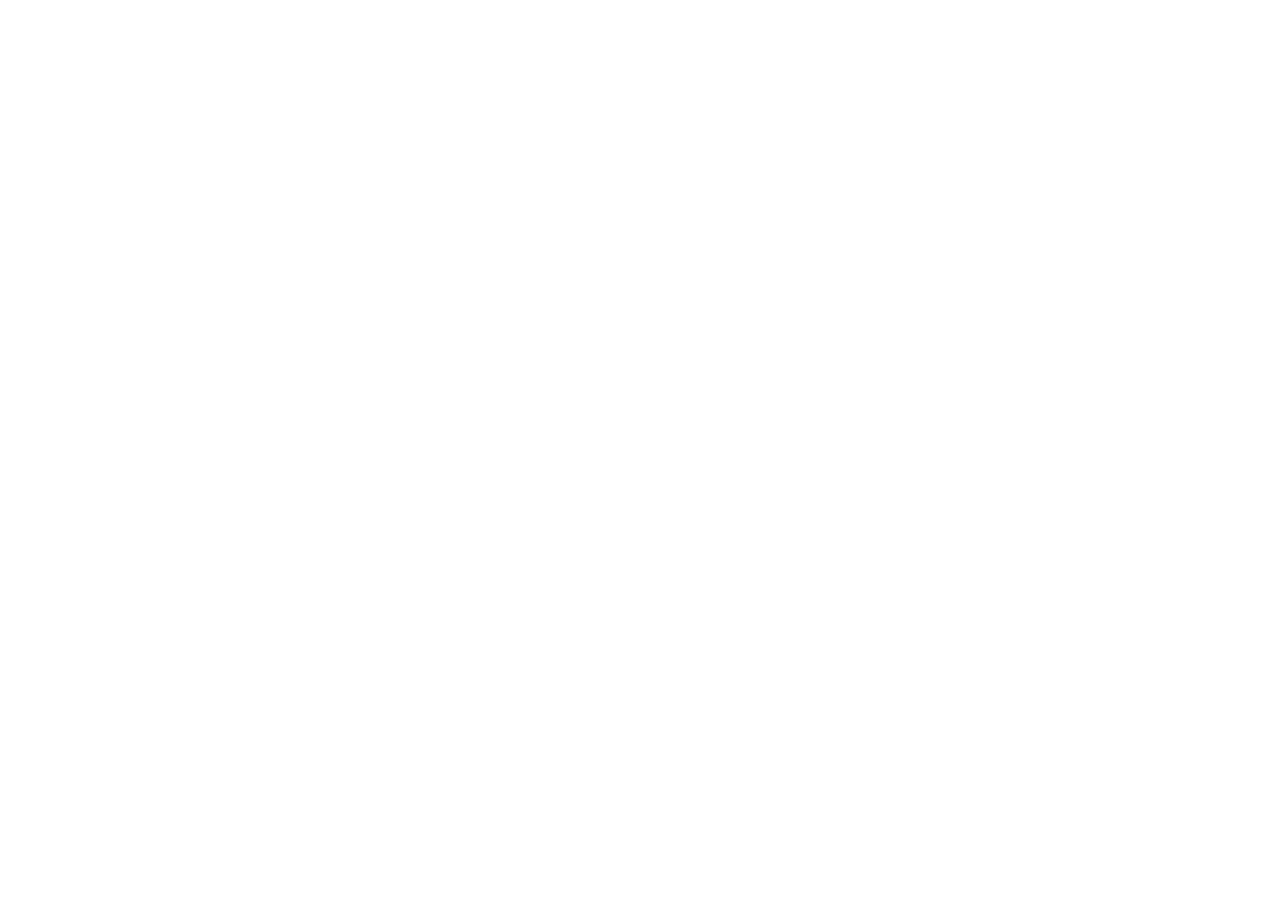
==== portfolio.html @ 9d207a73 "Перенесено всі файли з першого ДЗ і створено файл portfolio.html" ====
<!DOCTYPE html>
<html lang="en">

<head>
    <meta charset="UTF-8">
    <meta name="viewport" content="width=device-width, initial-scale=1.0">
    <title>Document</title>
</head>

<body>

</body>

</html>
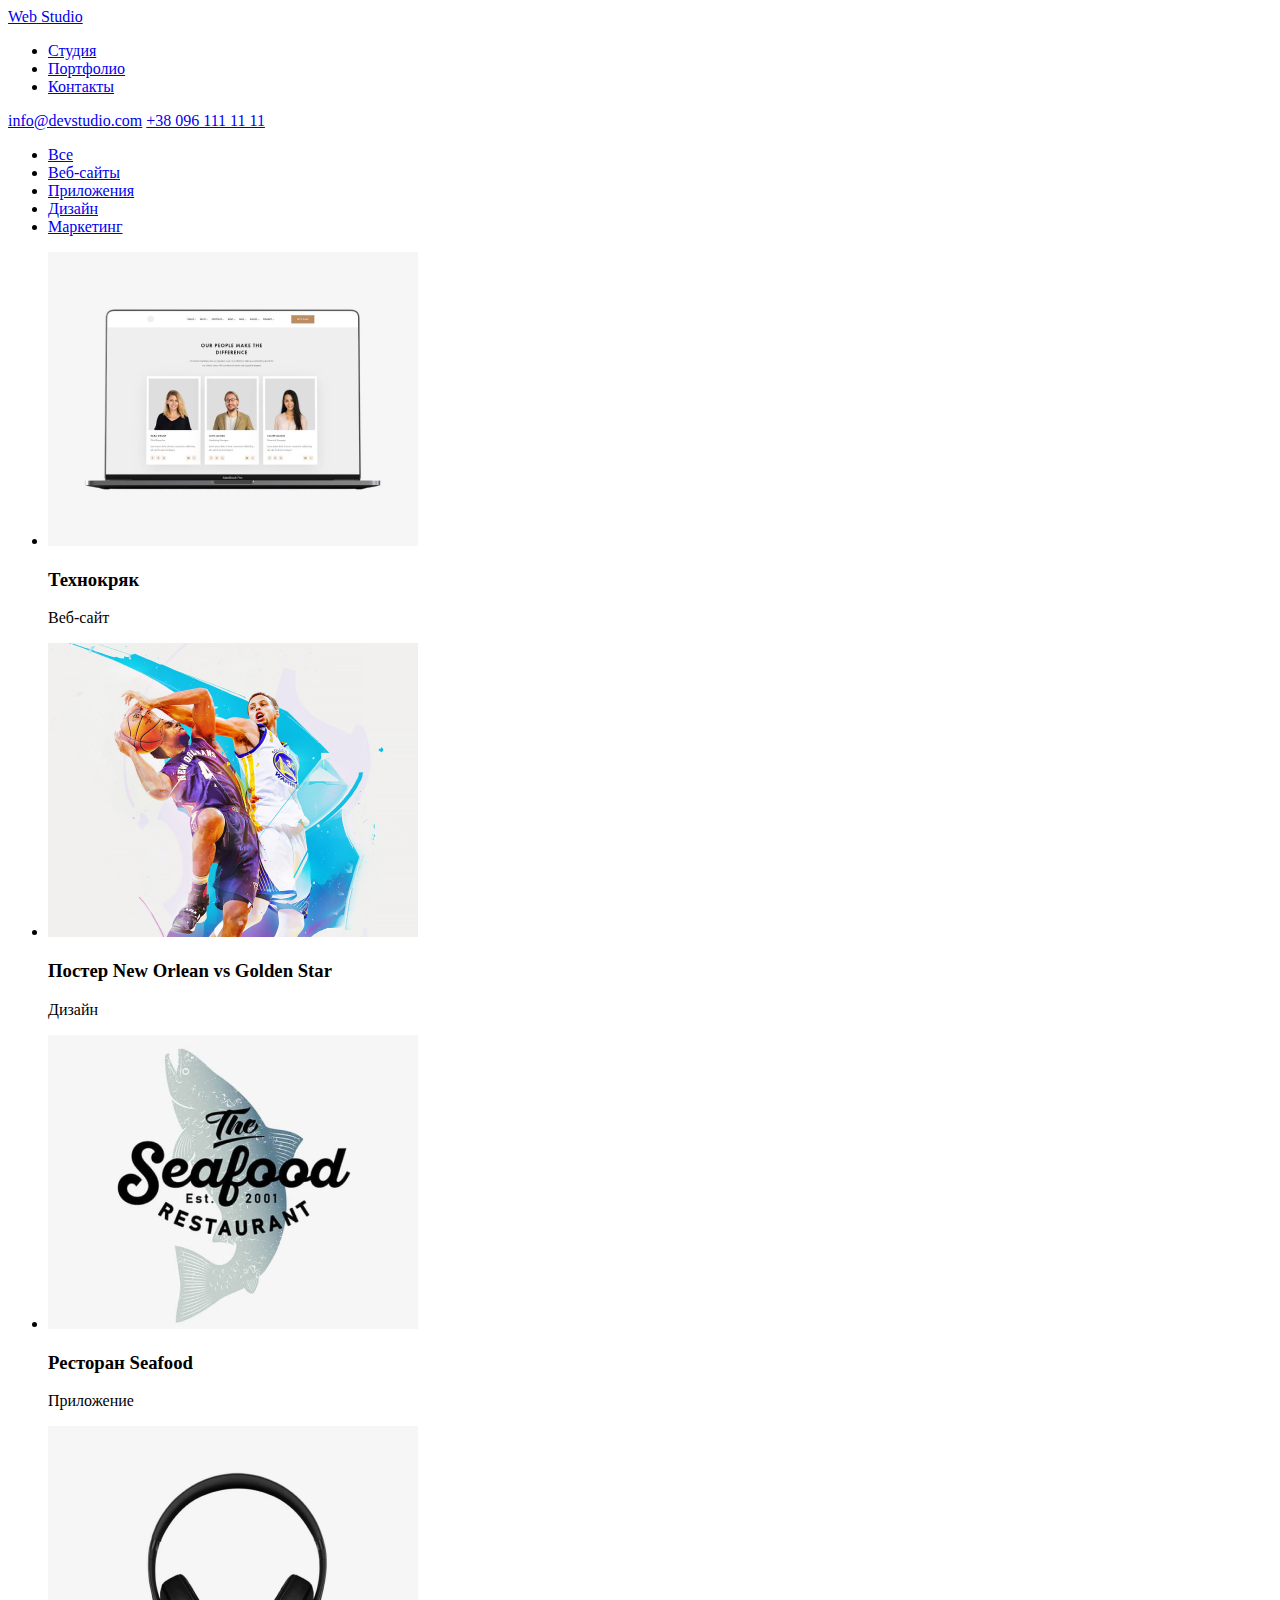
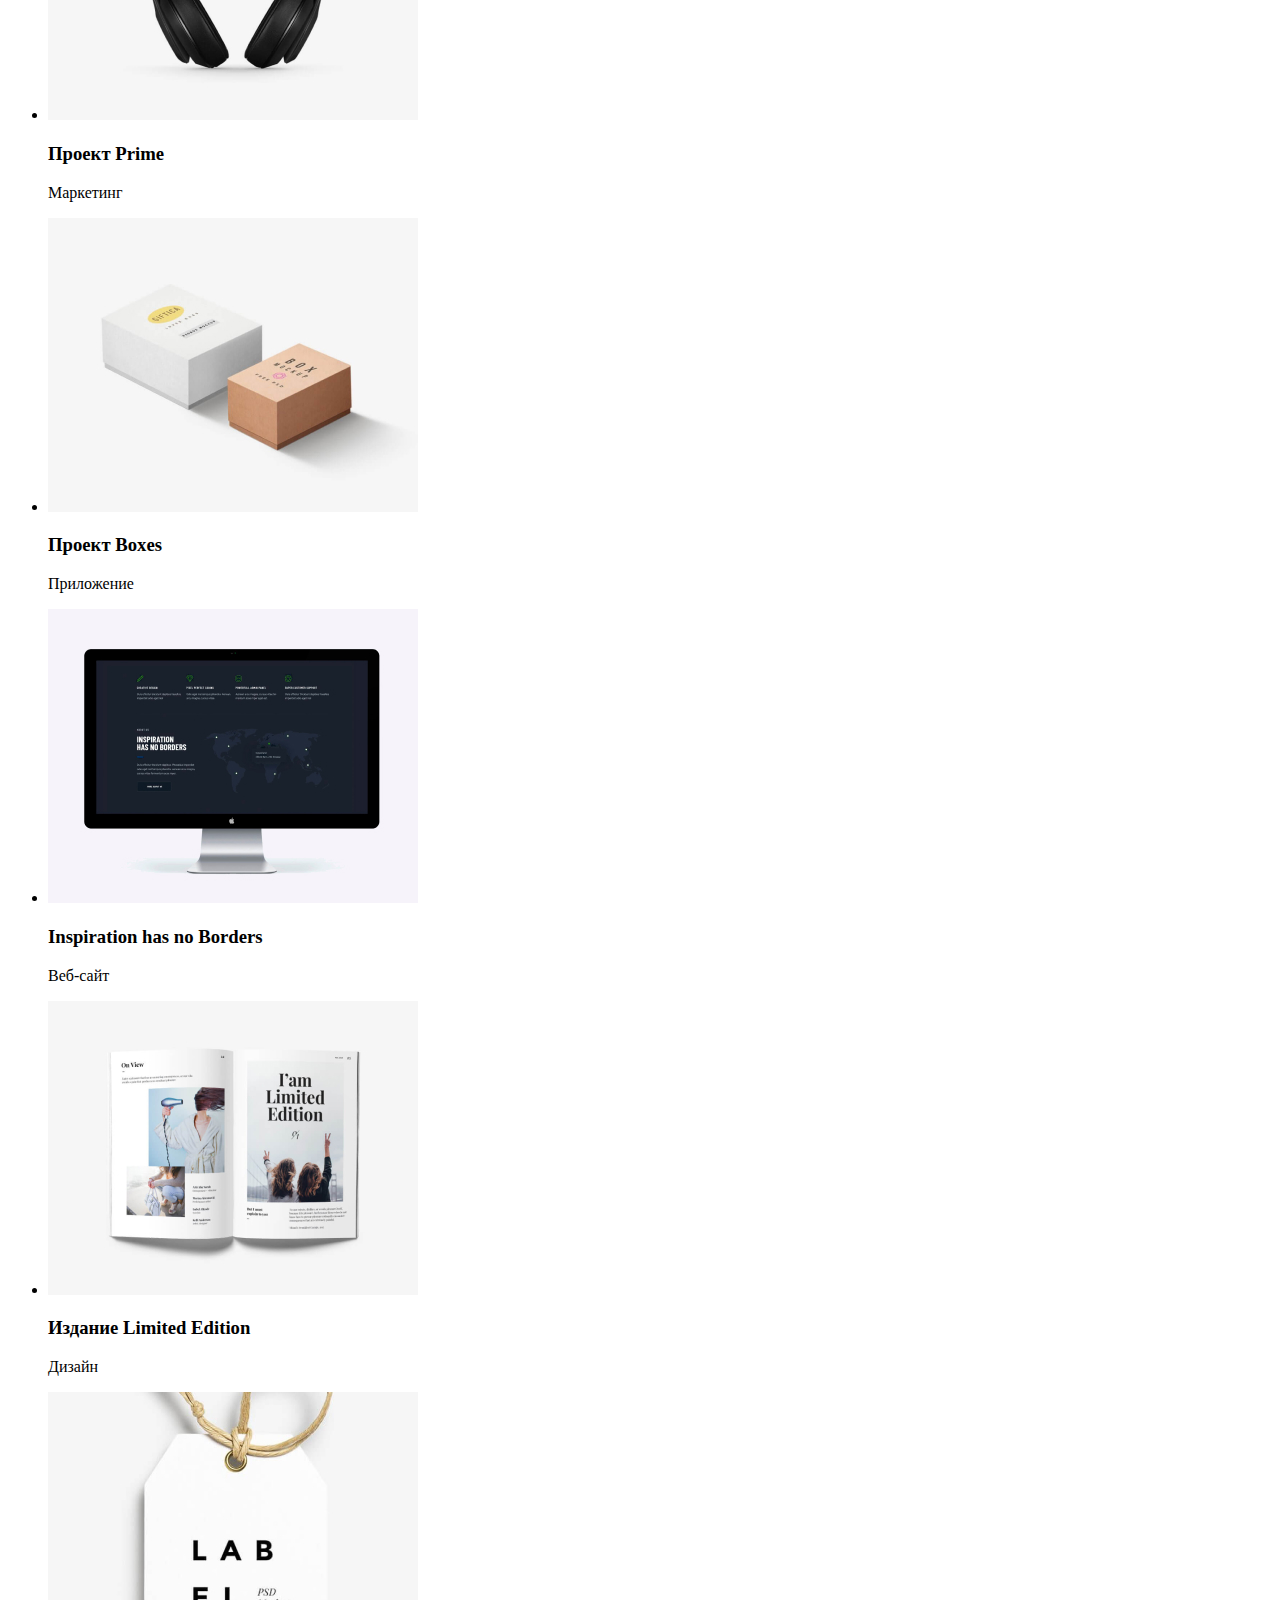
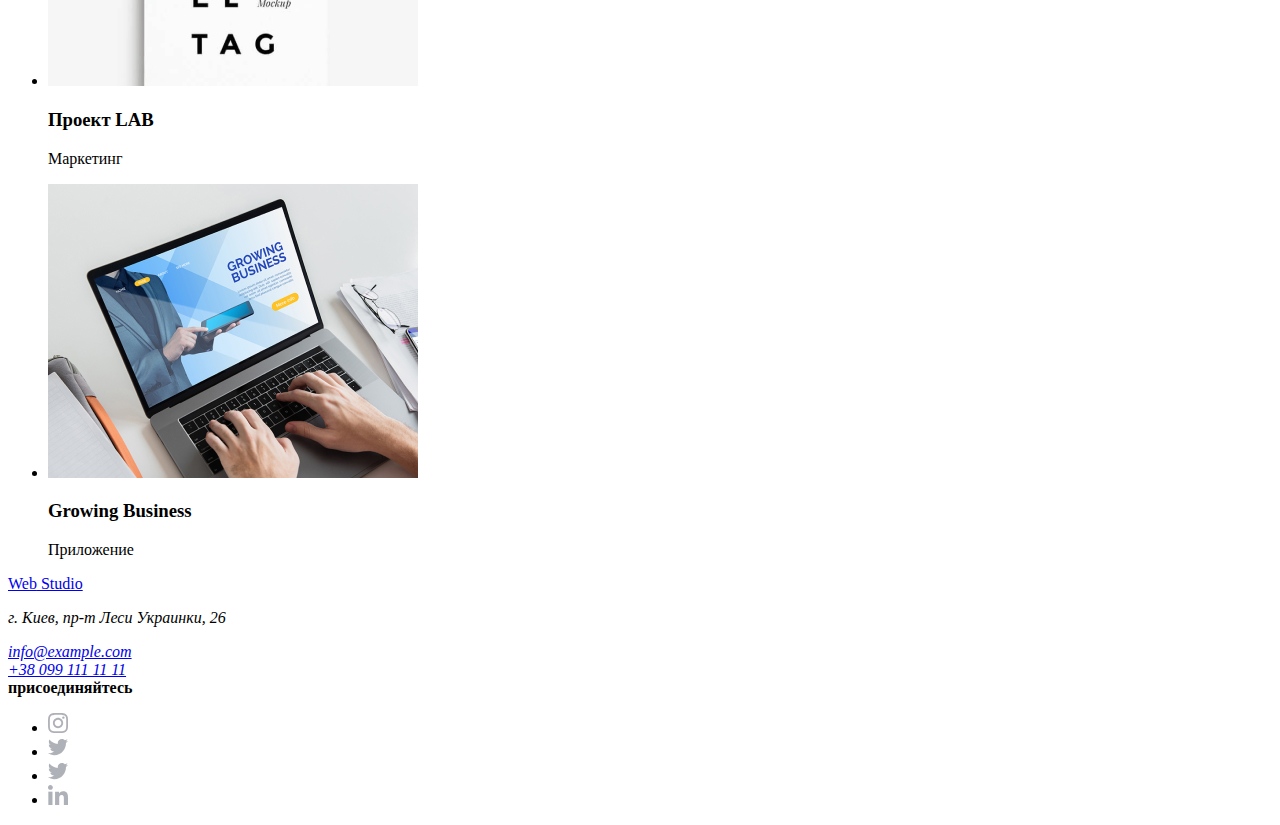
==== commit 7abf5586: "Верстка сторінки Портфоліо (валідатор+)" ====
--- a/portfolio.html
+++ b/portfolio.html
@@ -4,10 +4,112 @@
 <head>
     <meta charset="UTF-8">
     <meta name="viewport" content="width=device-width, initial-scale=1.0">
-    <title>Document</title>
+    <title>Portfolio</title>
 </head>
 
 <body>
+    <!-- ШАПКА МАКЕТА -->
+    <header>
+        <nav>
+            <a href="index.html"><span>Web</span> Studio</a>
+            <ul>
+                <li><a href="#">Студия</a></li>
+                <li><a href="#">Портфолио</a></li>
+                <li><a href="#">Контакты</a></li>
+            </ul>
+        </nav>
+        <div>
+            <a href="mailto:info@devstudio.com">info@devstudio.com</a>
+            <a href="tel:+380961111111">+38 096 111 11 11</a>
+        </div>
+    </header>
+    <main>
+        <!--НАВИГАЦИЯ-->
+        <section>
+            <h2 hidden>Наши работы</h2>
+            <nav>
+                <ul>
+                    <li><a href="#">Все</a></li>
+                    <li><a href="#">Веб-сайты</a></li>
+                    <li><a href="#">Приложения</a></li>
+                    <li><a href="#">Дизайн</a></li>
+                    <li><a href="#">Маркетинг</a></li>
+                </ul>
+            </nav>
+        </section>
+        <!--ГАЛЕРЕЯ ПРОЭКТОВ-->
+        <section>
+            <ul>
+                <li>
+                    <img src="./imges/portfolio/project1.jpg" alt="Фото ноутбука" width="370" height="294">
+                    <h3>Технокряк</h3>
+                    <p>Веб-сайт</p>
+                </li>
+                <li>
+                    <img src="./imges/portfolio/project2.jpg" alt="Фото баскетболистов" width="370" height="294">
+                    <h3>Постер New Orlean vs Golden Star</h3>
+                    <p>Дизайн</p>
+                </li>
+                <li>
+                    <img src="./imges/portfolio/project3.jpg" alt="Фото вывески ресторана" width="370" height="294">
+                    <h3>Ресторан Seafood</h3>
+                    <p>Приложение</p>
+                </li>
+                <li>
+                    <img src="./imges/portfolio/project4.jpg" alt="Фото наушников" width="370" height="294">
+                    <h3>Проект Prime</h3>
+                    <p>Маркетинг</p>
+                </li>
+                <li>
+                    <img src="./imges/portfolio/project5.jpg" alt="Фото двух коробок" width="370" height="294">
+                    <h3>Проект Boxes</h3>
+                    <p>Приложение</p>
+                </li>
+                <li>
+                    <img src="./imges/portfolio/project6.jpg" alt="Фото дисплея" width="370" height="294">
+                    <h3>Inspiration has no Borders</h3>
+                    <p>Веб-сайт</p>
+                </li>
+                <li>
+                    <img src="./imges/portfolio/project7.jpg" alt="Фото журнала" width="370" height="294">
+                    <h3>Издание Limited Edition</h3>
+                    <p>Дизайн</p>
+                </li>
+                <li>
+                    <img src="./imges/portfolio/project8.jpg" alt="Фото бирки" width="370" height="294">
+                    <h3>Проект LAB</h3>
+                    <p>Маркетинг</p>
+                </li>
+                <li>
+                    <img src="./imges/portfolio/project9.jpg" alt="Фото печати на ноутбуке" width="370" height="294">
+                    <h3>Growing Business</h3>
+                    <p>Приложение</p>
+                </li>
+            </ul>
+        </section>
+    </main>
+    <!-- ПОДВАЛ -->
+    <footer>
+        <div>
+            <div>
+                <a href="index.html"><span>Web</span> Studio</a>
+            </div>
+            <address>
+                <p>г. Киев, пр-т Леси Украинки, 26</p>
+                <div><a href="mailto:info@example.com">info@example.com</a></div>
+                <div><a href="tel:+380991111111">+38 099 111 11 11</a></div>
+            </address>
+        </div>
+        <div>
+            <b>присоединяйтесь</b>
+            <ul>
+                <li><a href="#"><img src="./imges/social/instagram.svg" alt="иконка Инстаграм"></a></li>
+                <li><a href="#"><img src="./imges/social/twitter.svg" alt="иконка Твыттер"></a></li>
+                <li><a href="#"><img src="./imges/social/twitter.svg" alt="иконка Фейсбук"></a></li>
+                <li><a href="#"><img src="./imges/social/linkedin.svg" alt="иконка Линкедин"></a></li>
+            </ul>
+        </div>
+    </footer>
 
 </body>
 
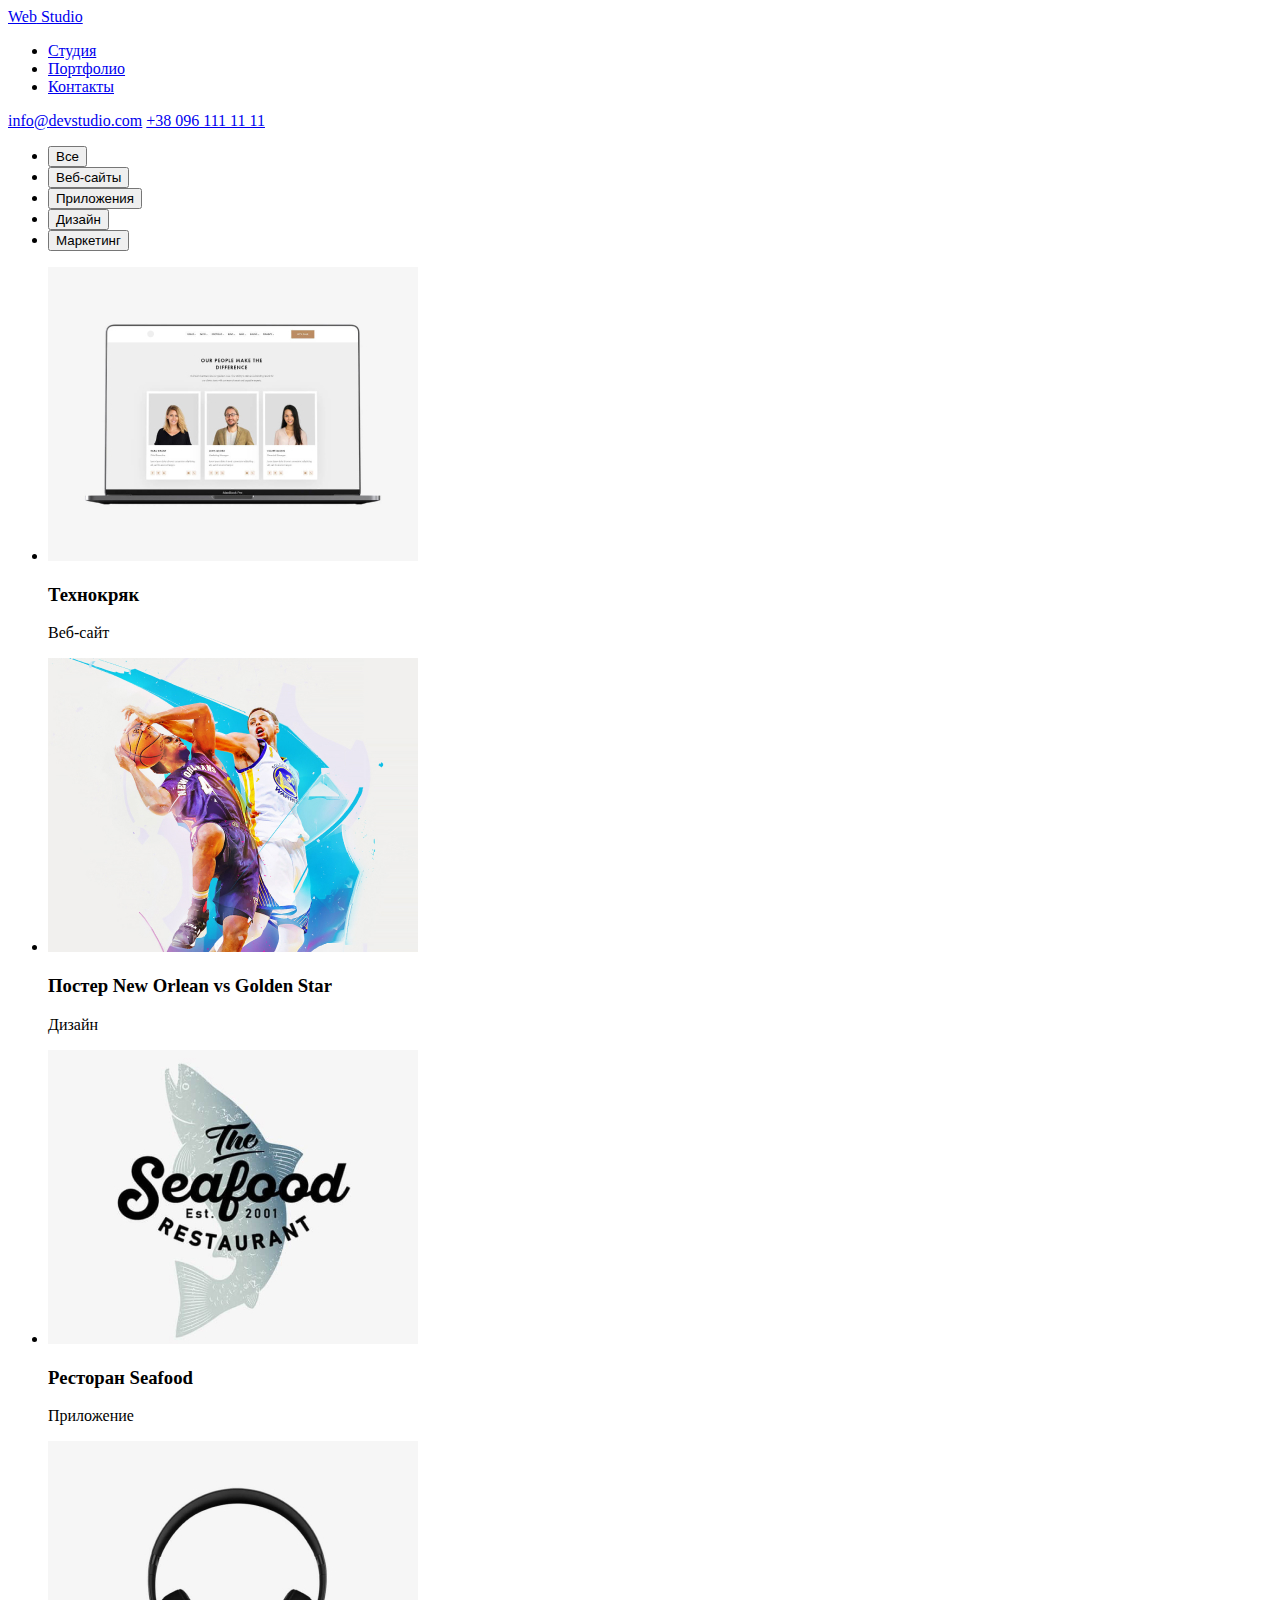
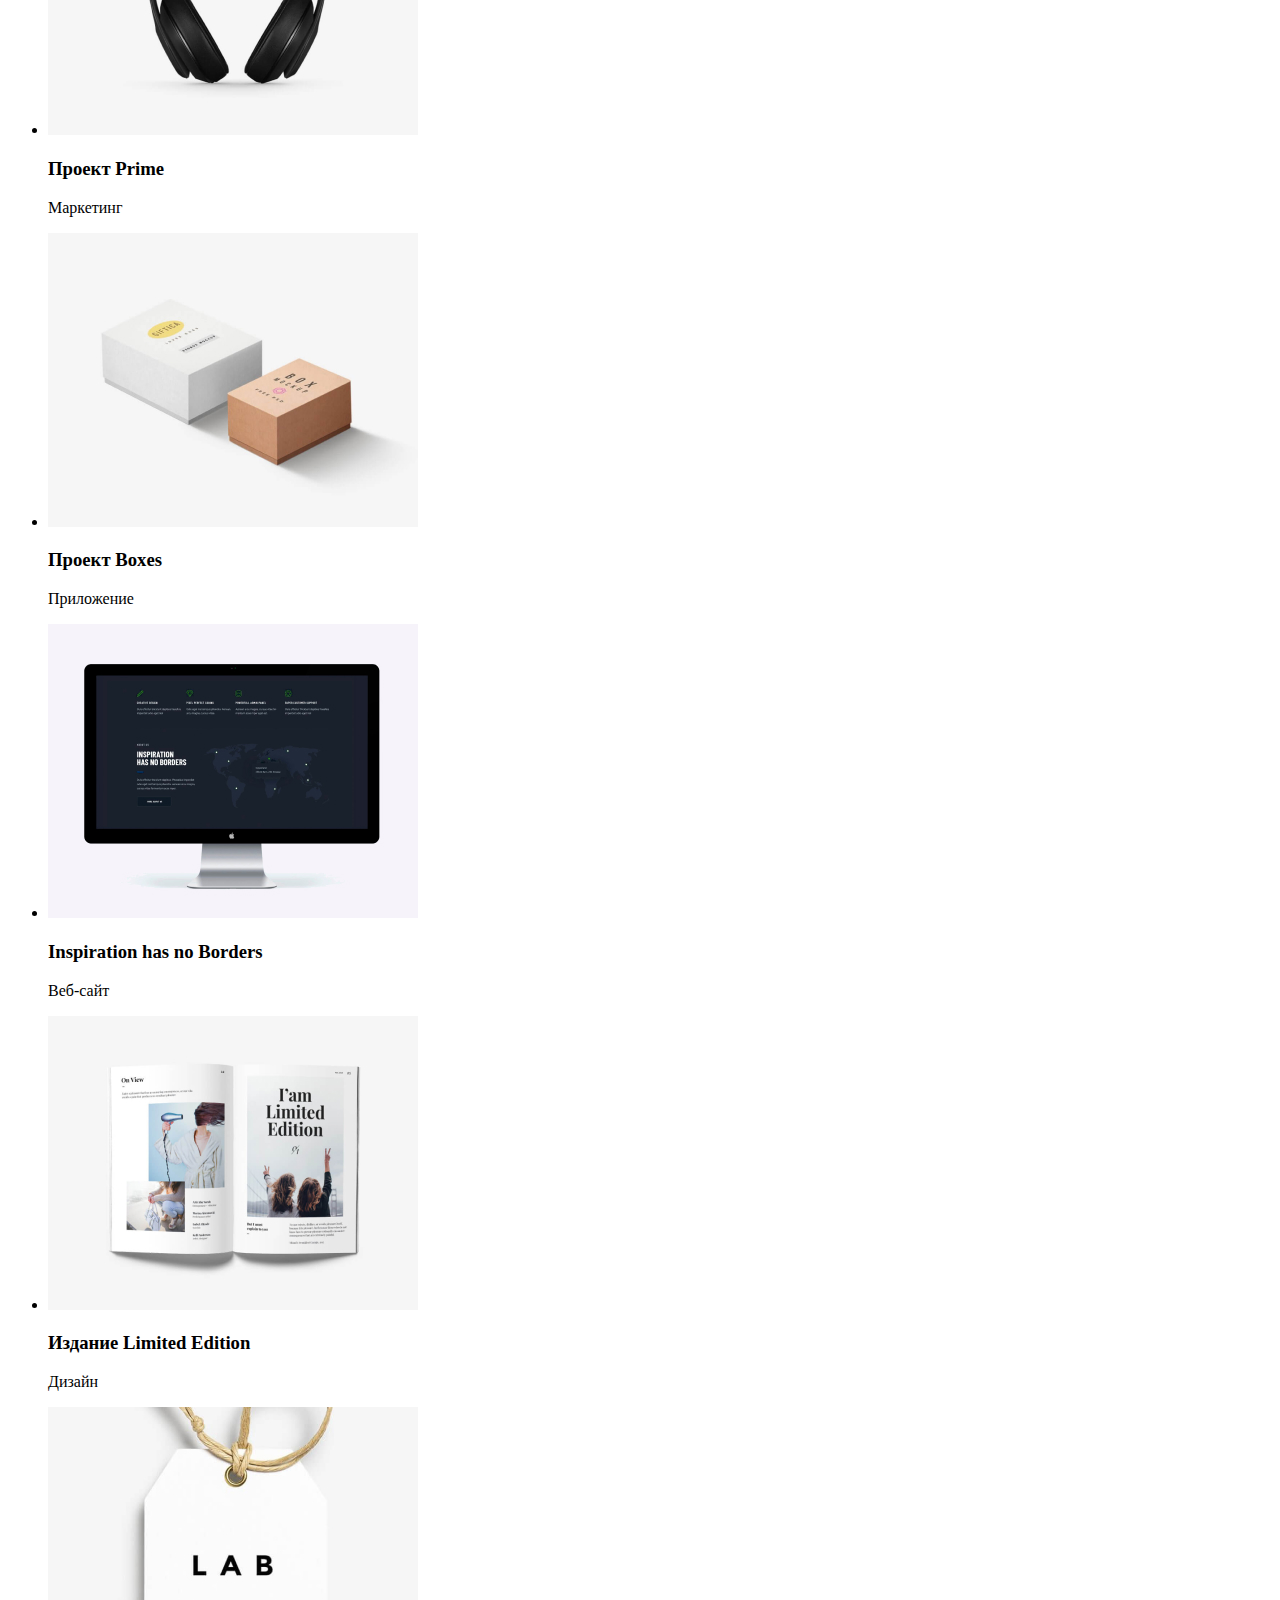
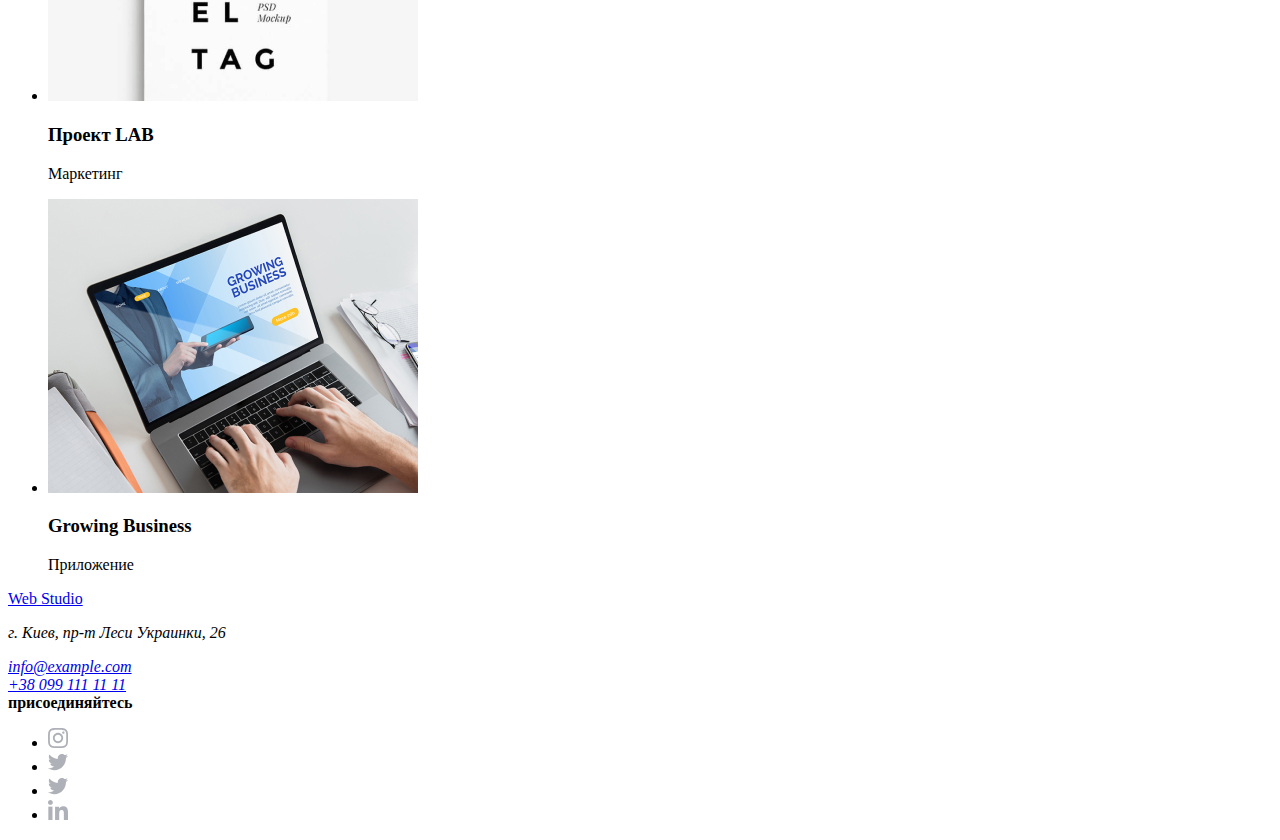
==== commit c6dcacb6: "Виправлено розділ навігації (кнопки)" ====
--- a/portfolio.html
+++ b/portfolio.html
@@ -29,11 +29,11 @@
             <h2 hidden>Наши работы</h2>
             <nav>
                 <ul>
-                    <li><a href="#">Все</a></li>
-                    <li><a href="#">Веб-сайты</a></li>
-                    <li><a href="#">Приложения</a></li>
-                    <li><a href="#">Дизайн</a></li>
-                    <li><a href="#">Маркетинг</a></li>
+                    <li><button>Все</button></li>
+                    <li><button>Веб-сайты</button></li>
+                    <li><button>Приложения</button></li>
+                    <li><button>Дизайн</button></li>
+                    <li><button>Маркетинг</button></li>
                 </ul>
             </nav>
         </section>
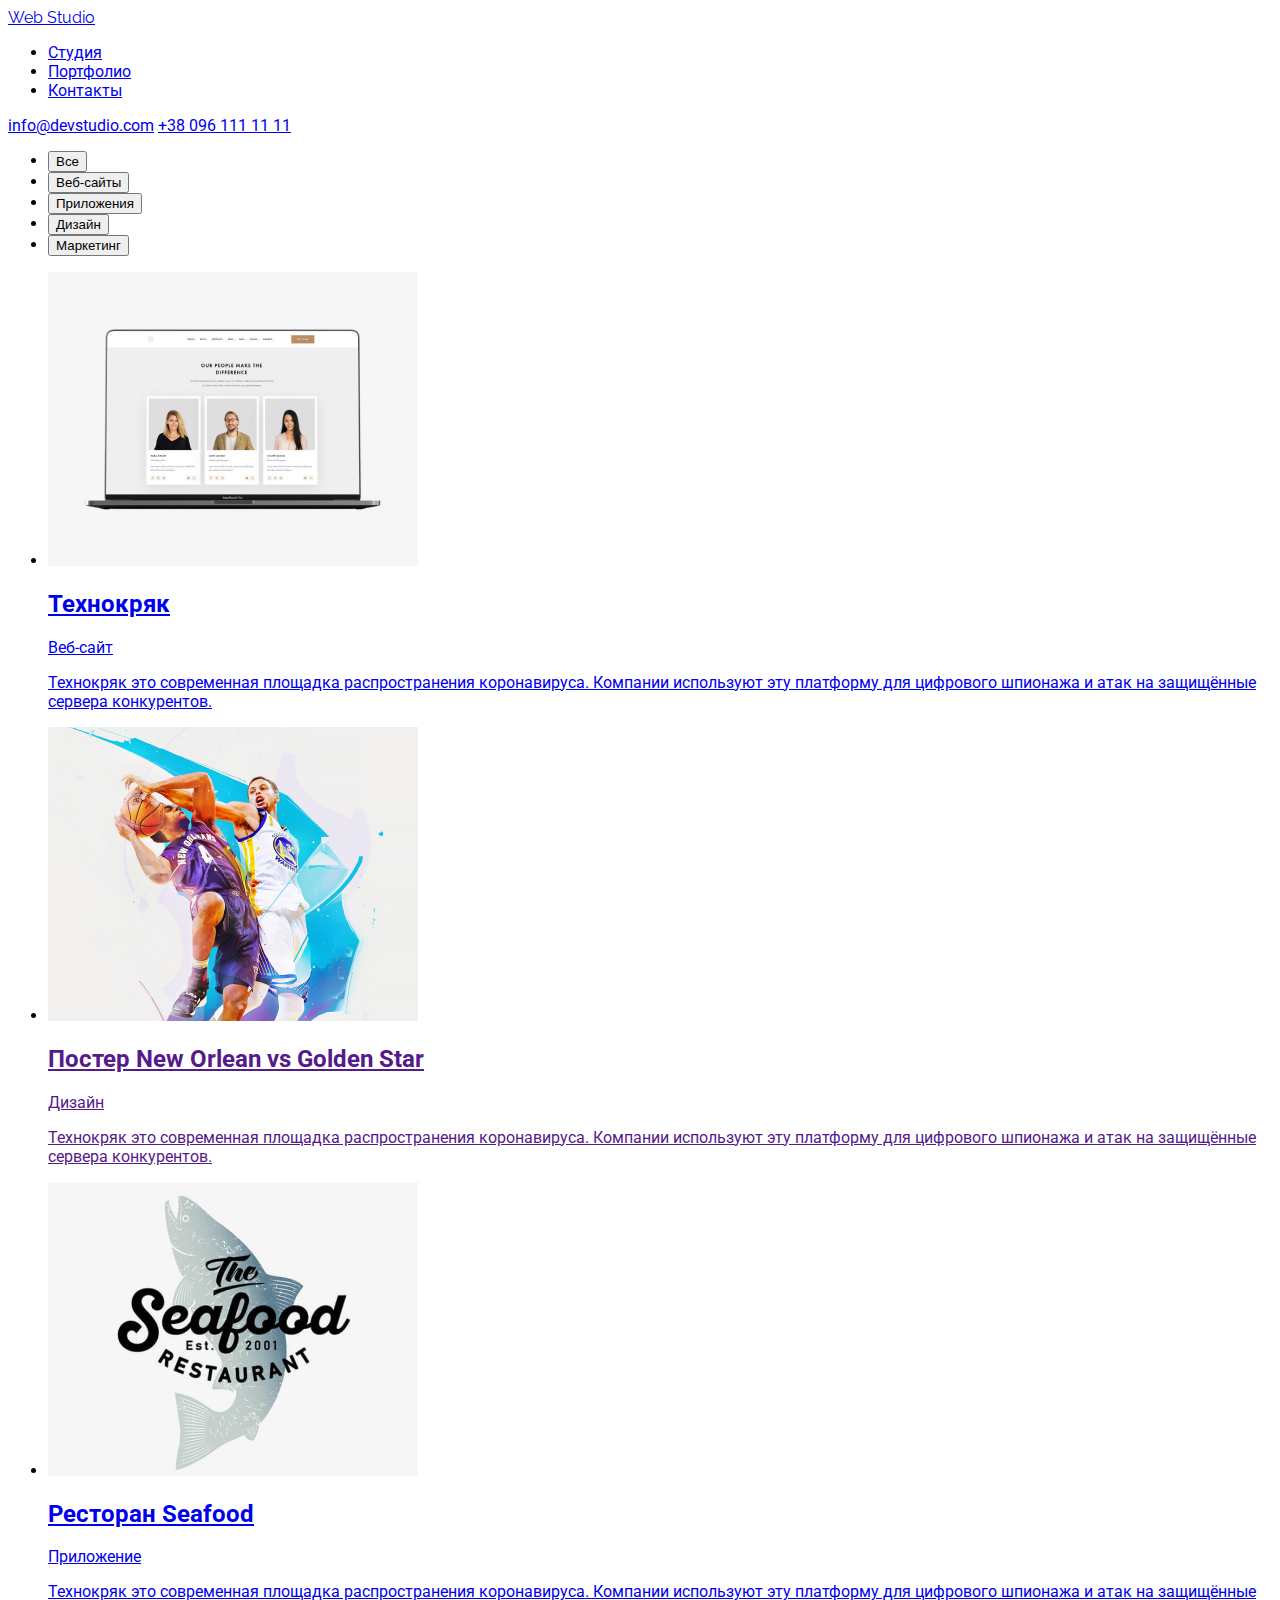
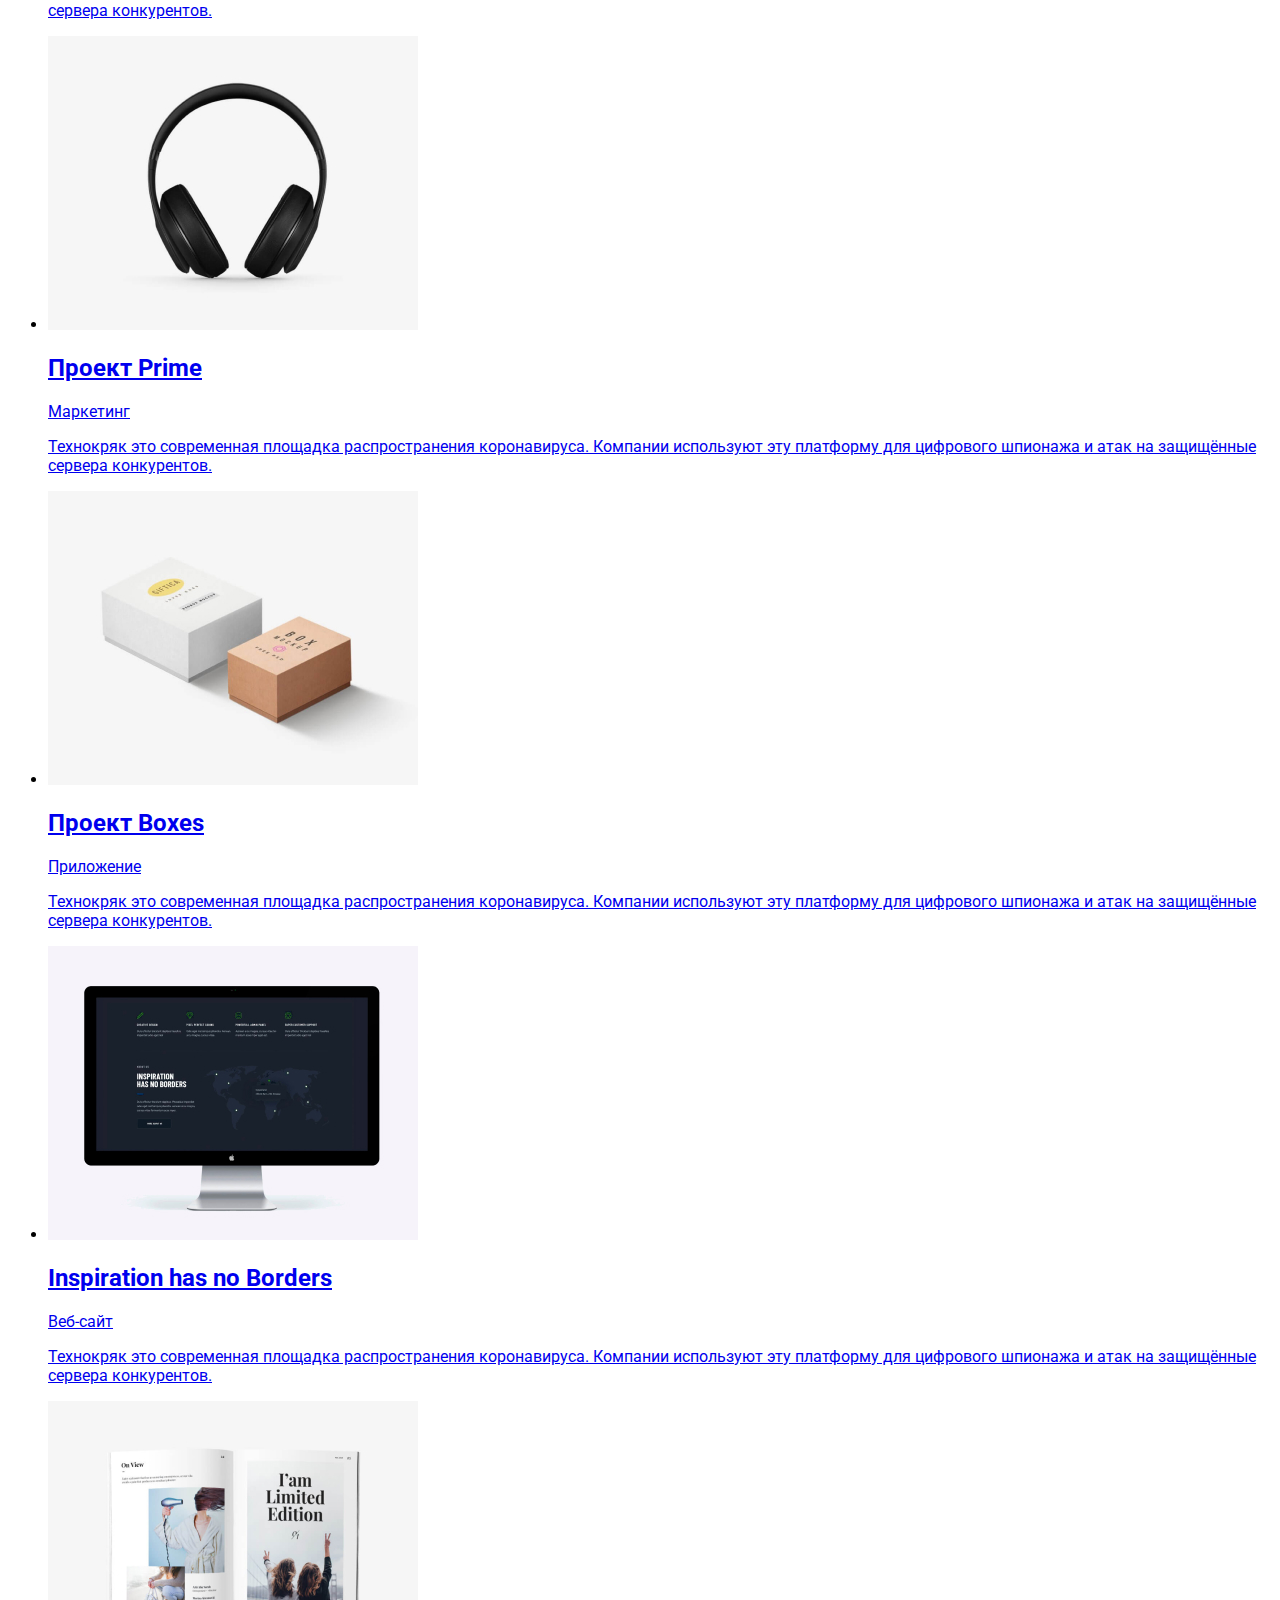
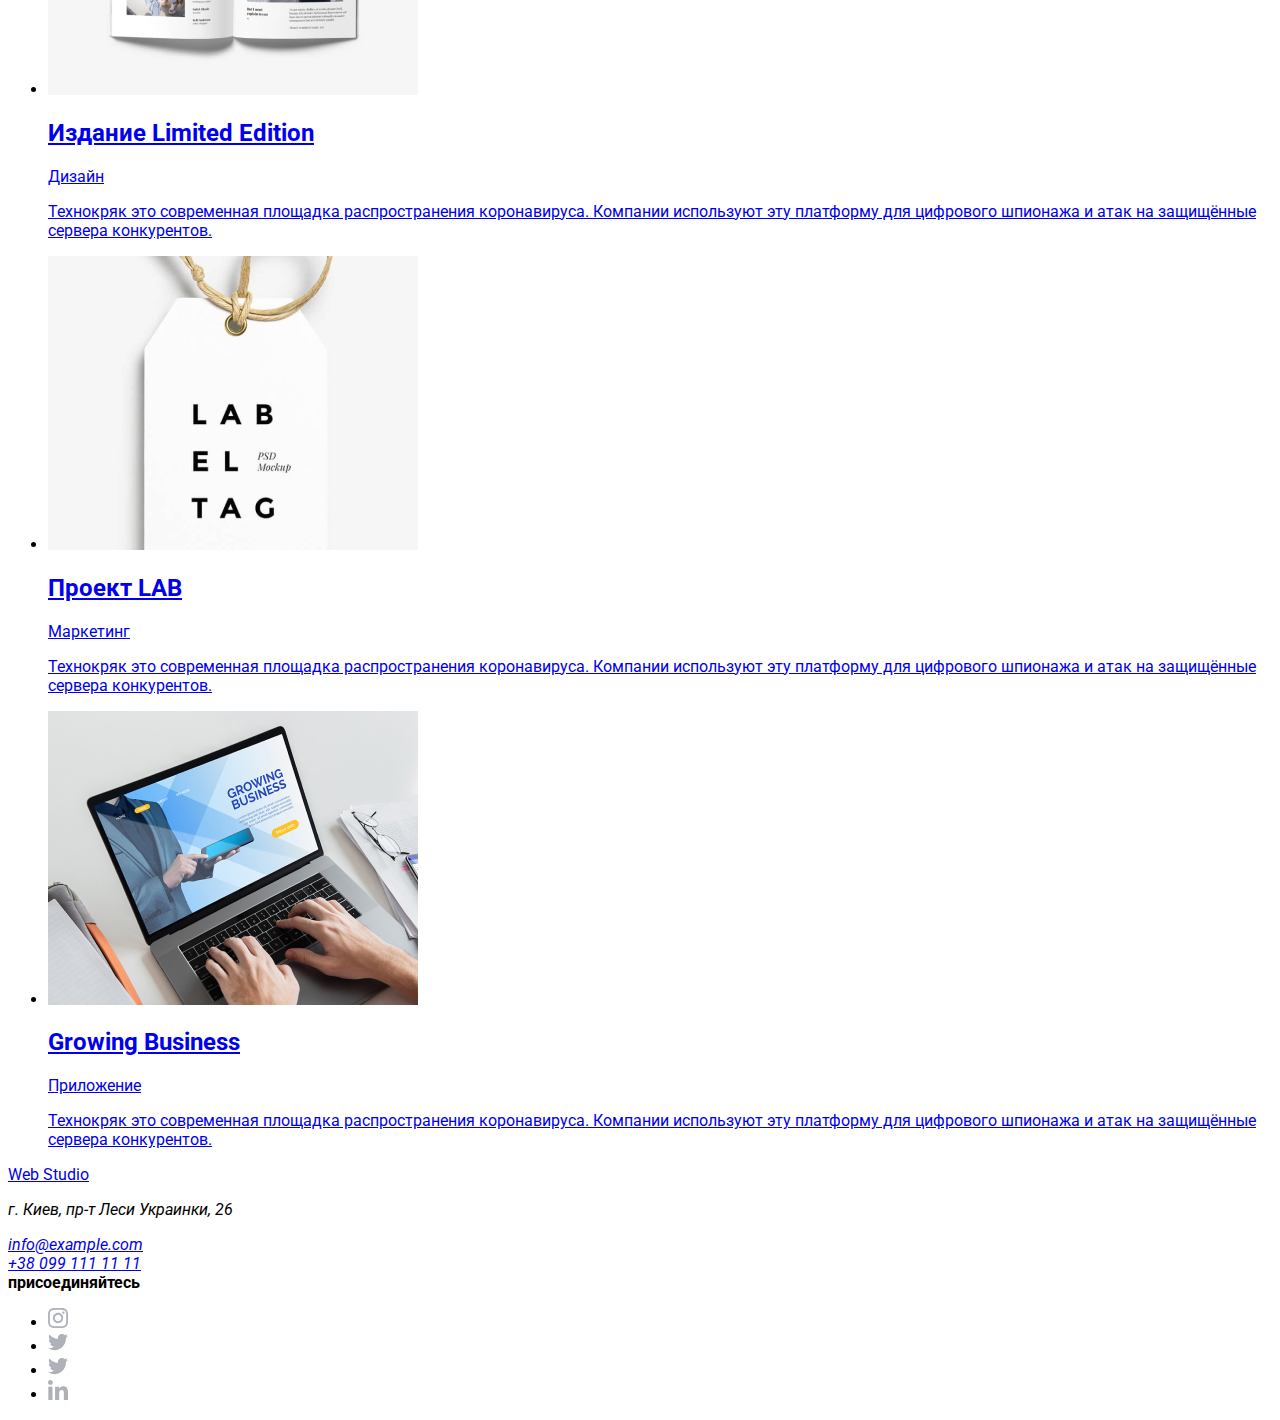
==== commit a5acc436: "Виправлена верстка, додано шрифти і збережено кольори" ====
--- a/portfolio.html
+++ b/portfolio.html
@@ -5,16 +5,20 @@
     <meta charset="UTF-8">
     <meta name="viewport" content="width=device-width, initial-scale=1.0">
     <title>Portfolio</title>
+    <link
+        href="https://fonts.googleapis.com/css2?family=Raleway:wght@700&family=Roboto:wght@400;500;700;900&display=swap"
+        rel="stylesheet" />
+    <link rel="stylesheet" href="./css/styles.css" />
 </head>
 
 <body>
     <!-- ШАПКА МАКЕТА -->
     <header>
         <nav>
-            <a href="index.html"><span>Web</span> Studio</a>
+            <a class="logo" href="index.html"><span>Web</span> Studio</a>
             <ul>
-                <li><a href="#">Студия</a></li>
-                <li><a href="#">Портфолио</a></li>
+                <li><a href="./index.html">Студия</a></li>
+                <li><a href="./portfolio.html">Портфолио</a></li>
                 <li><a href="#">Контакты</a></li>
             </ul>
         </nav>
@@ -26,14 +30,14 @@
     <main>
         <!--НАВИГАЦИЯ-->
         <section>
-            <h2 hidden>Наши работы</h2>
+            <h1 hidden>Фильтры</h1>
             <nav>
                 <ul>
-                    <li><button>Все</button></li>
-                    <li><button>Веб-сайты</button></li>
-                    <li><button>Приложения</button></li>
-                    <li><button>Дизайн</button></li>
-                    <li><button>Маркетинг</button></li>
+                    <li><button type="button">Все</button></li>
+                    <li><button type="button">Веб-сайты</button></li>
+                    <li><button type="button">Приложения</button></li>
+                    <li><button type="button">Дизайн</button></li>
+                    <li><button type="button">Маркетинг</button></li>
                 </ul>
             </nav>
         </section>
@@ -41,49 +45,95 @@
         <section>
             <ul>
                 <li>
-                    <img src="./imges/portfolio/project1.jpg" alt="Фото ноутбука" width="370" height="294">
-                    <h3>Технокряк</h3>
-                    <p>Веб-сайт</p>
+                    <a href="#">
+                        <img src="./imges/portfolio/project1.jpg" alt="Фото ноутбука" width="370" height="294">
+                        <h2>Технокряк</h2>
+                        <p>Веб-сайт</p>
+                        <p>Технокряк это современная площадка распространения коронавируса.
+                            Компании используют эту платформу для цифрового
+                            шпионажа и атак на защищённые сервера конкурентов.</p>
+                    </a>
                 </li>
                 <li>
-                    <img src="./imges/portfolio/project2.jpg" alt="Фото баскетболистов" width="370" height="294">
-                    <h3>Постер New Orlean vs Golden Star</h3>
-                    <p>Дизайн</p>
+                    <a href="">
+                        <img src="./imges/portfolio/project2.jpg" alt="Фото баскетболистов" width="370" height="294">
+                        <h2>Постер New Orlean vs Golden Star</h2>
+                        <p>Дизайн</p>
+                        <p>Технокряк это современная площадка распространения коронавируса.
+                            Компании используют эту платформу для цифрового
+                            шпионажа и атак на защищённые сервера конкурентов.</p>
+                    </a>
                 </li>
                 <li>
-                    <img src="./imges/portfolio/project3.jpg" alt="Фото вывески ресторана" width="370" height="294">
-                    <h3>Ресторан Seafood</h3>
-                    <p>Приложение</p>
+                    <a href="#">
+                        <img src="./imges/portfolio/project3.jpg" alt="Фото вывески ресторана" width="370" height="294">
+                        <h2>Ресторан Seafood</h2>
+                        <p>Приложение</p>
+                        <p>Технокряк это современная площадка распространения коронавируса.
+                            Компании используют эту платформу для цифрового
+                            шпионажа и атак на защищённые сервера конкурентов.</p>
+                    </a>
                 </li>
                 <li>
-                    <img src="./imges/portfolio/project4.jpg" alt="Фото наушников" width="370" height="294">
-                    <h3>Проект Prime</h3>
-                    <p>Маркетинг</p>
+                    <a href="#">
+                        <img src="./imges/portfolio/project4.jpg" alt="Фото наушников" width="370" height="294">
+                        <h2>Проект Prime</h2>
+                        <p>Маркетинг</p>
+                        <p>Технокряк это современная площадка распространения коронавируса.
+                            Компании используют эту платформу для цифрового
+                            шпионажа и атак на защищённые сервера конкурентов.</p>
+                    </a>
                 </li>
                 <li>
-                    <img src="./imges/portfolio/project5.jpg" alt="Фото двух коробок" width="370" height="294">
-                    <h3>Проект Boxes</h3>
-                    <p>Приложение</p>
+                    <a href="#">
+                        <img src="./imges/portfolio/project5.jpg" alt="Фото двух коробок" width="370" height="294">
+                        <h2>Проект Boxes</h2>
+                        <p>Приложение</p>
+                        <p>Технокряк это современная площадка распространения коронавируса.
+                            Компании используют эту платформу для цифрового
+                            шпионажа и атак на защищённые сервера конкурентов.</p>
+                    </a>
                 </li>
                 <li>
-                    <img src="./imges/portfolio/project6.jpg" alt="Фото дисплея" width="370" height="294">
-                    <h3>Inspiration has no Borders</h3>
-                    <p>Веб-сайт</p>
+                    <a href="#">
+                        <img src="./imges/portfolio/project6.jpg" alt="Фото дисплея" width="370" height="294">
+                        <h2>Inspiration has no Borders</h2>
+                        <p>Веб-сайт</p>
+                        <p>Технокряк это современная площадка распространения коронавируса.
+                            Компании используют эту платформу для цифрового
+                            шпионажа и атак на защищённые сервера конкурентов.</p>
+                    </a>
                 </li>
                 <li>
-                    <img src="./imges/portfolio/project7.jpg" alt="Фото журнала" width="370" height="294">
-                    <h3>Издание Limited Edition</h3>
-                    <p>Дизайн</p>
+                    <a href="#">
+                        <img src="./imges/portfolio/project7.jpg" alt="Фото журнала" width="370" height="294">
+                        <h2>Издание Limited Edition</h2>
+                        <p>Дизайн</p>
+                        <p>Технокряк это современная площадка распространения коронавируса.
+                            Компании используют эту платформу для цифрового
+                            шпионажа и атак на защищённые сервера конкурентов.</p>
+                    </a>
                 </li>
                 <li>
-                    <img src="./imges/portfolio/project8.jpg" alt="Фото бирки" width="370" height="294">
-                    <h3>Проект LAB</h3>
-                    <p>Маркетинг</p>
+                    <a href="#">
+                        <img src="./imges/portfolio/project8.jpg" alt="Фото бирки" width="370" height="294">
+                        <h2>Проект LAB</h2>
+                        <p>Маркетинг</p>
+                        <p>Технокряк это современная площадка распространения коронавируса.
+                            Компании используют эту платформу для цифрового
+                            шпионажа и атак на защищённые сервера конкурентов.</p>
+                    </a>
                 </li>
                 <li>
-                    <img src="./imges/portfolio/project9.jpg" alt="Фото печати на ноутбуке" width="370" height="294">
-                    <h3>Growing Business</h3>
-                    <p>Приложение</p>
+                    <a href="#">
+                        <img src="./imges/portfolio/project9.jpg" alt="Фото печати на ноутбуке" width="370"
+                            height="294">
+                        <h2>Growing Business</h2>
+                        <p>Приложение</p>
+                        <p>Технокряк это современная площадка распространения коронавируса.
+                            Компании используют эту платформу для цифрового
+                            шпионажа и атак на защищённые сервера конкурентов.</p>
+                    </a>
                 </li>
             </ul>
         </section>
--- a/css/styles.css
+++ b/css/styles.css
@@ -0,0 +1,15 @@
+
+/*  Дополнительный синий цвет - color: #2196F3; 
+Основной черный цвет (заголовки) - color: #212121;
+Черный цвет для лого - color: #000000;
+Основной серый цвет - color: #757575;
+Белый цвет - color: #FFFFFF;
+*/
+
+
+body {
+    font-family: Roboto; sans-serif
+}
+.logo {
+    font-family: Raleway; sans-serif
+}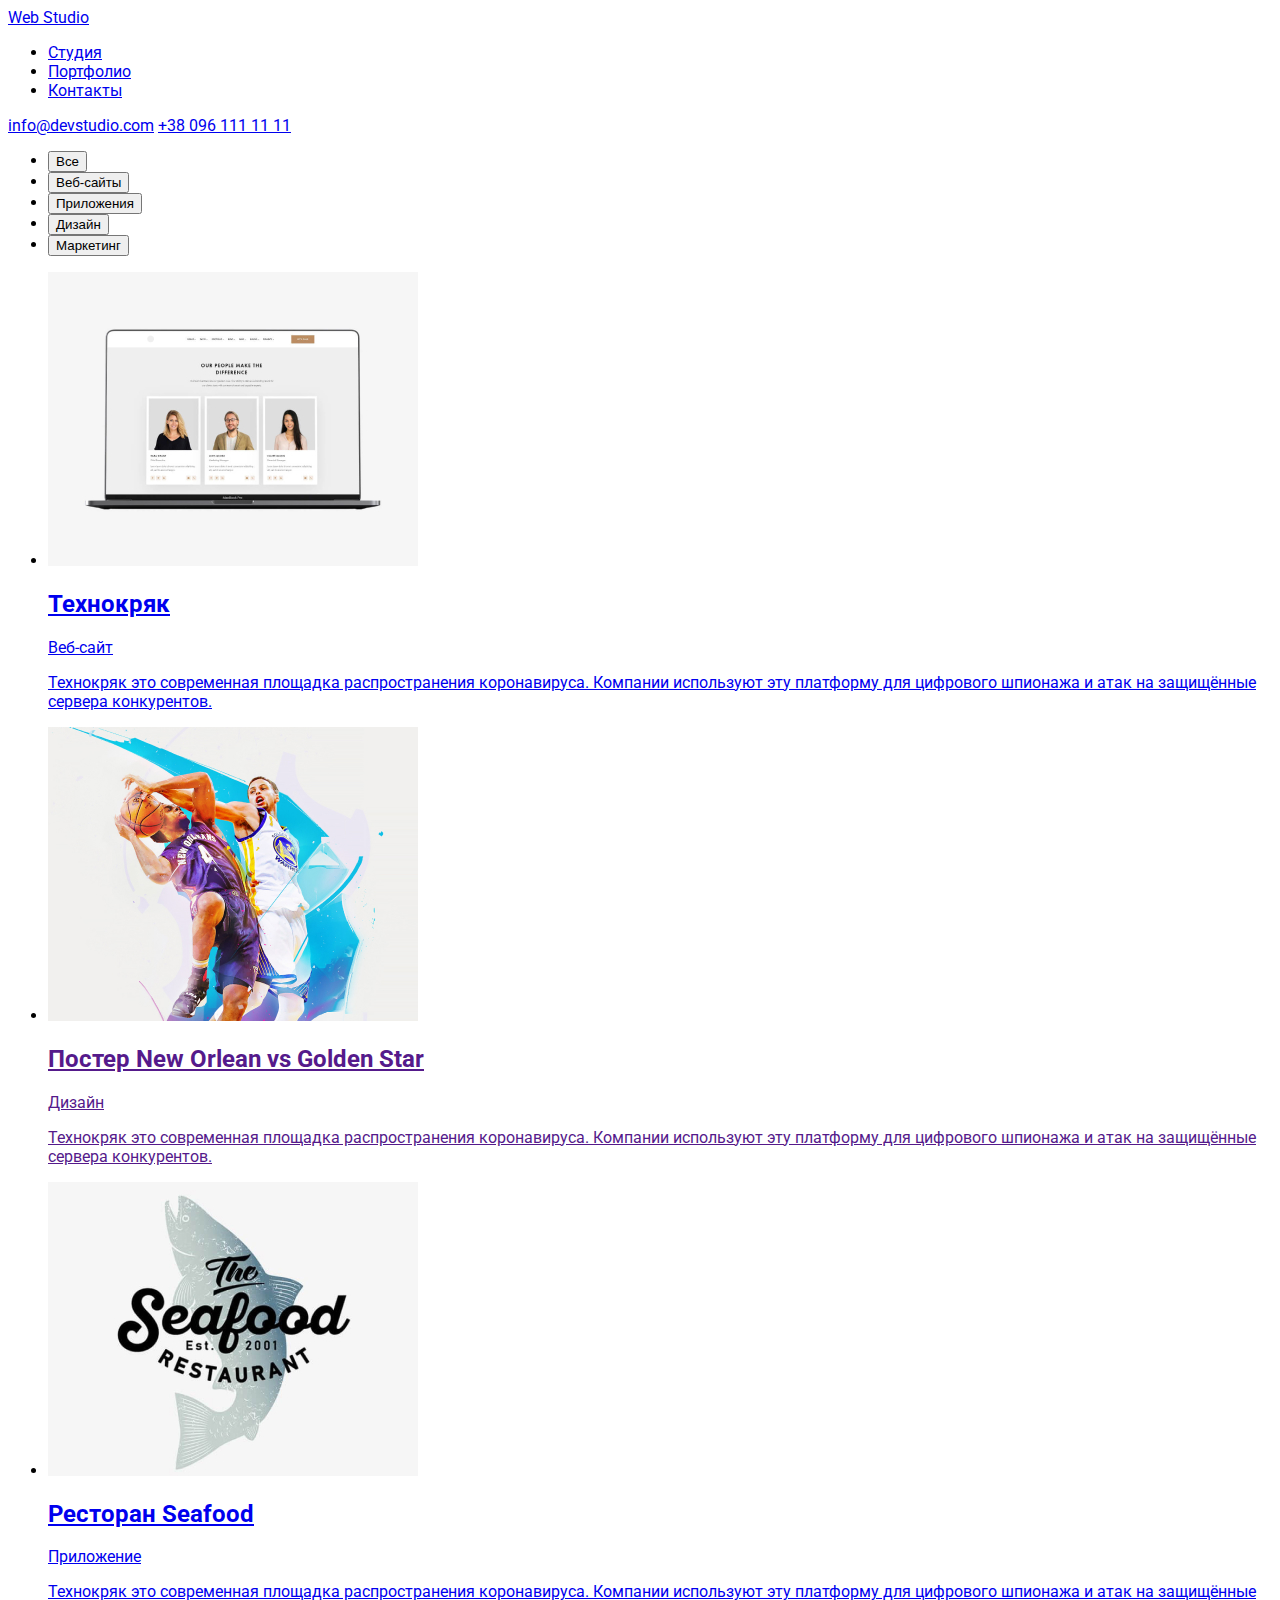
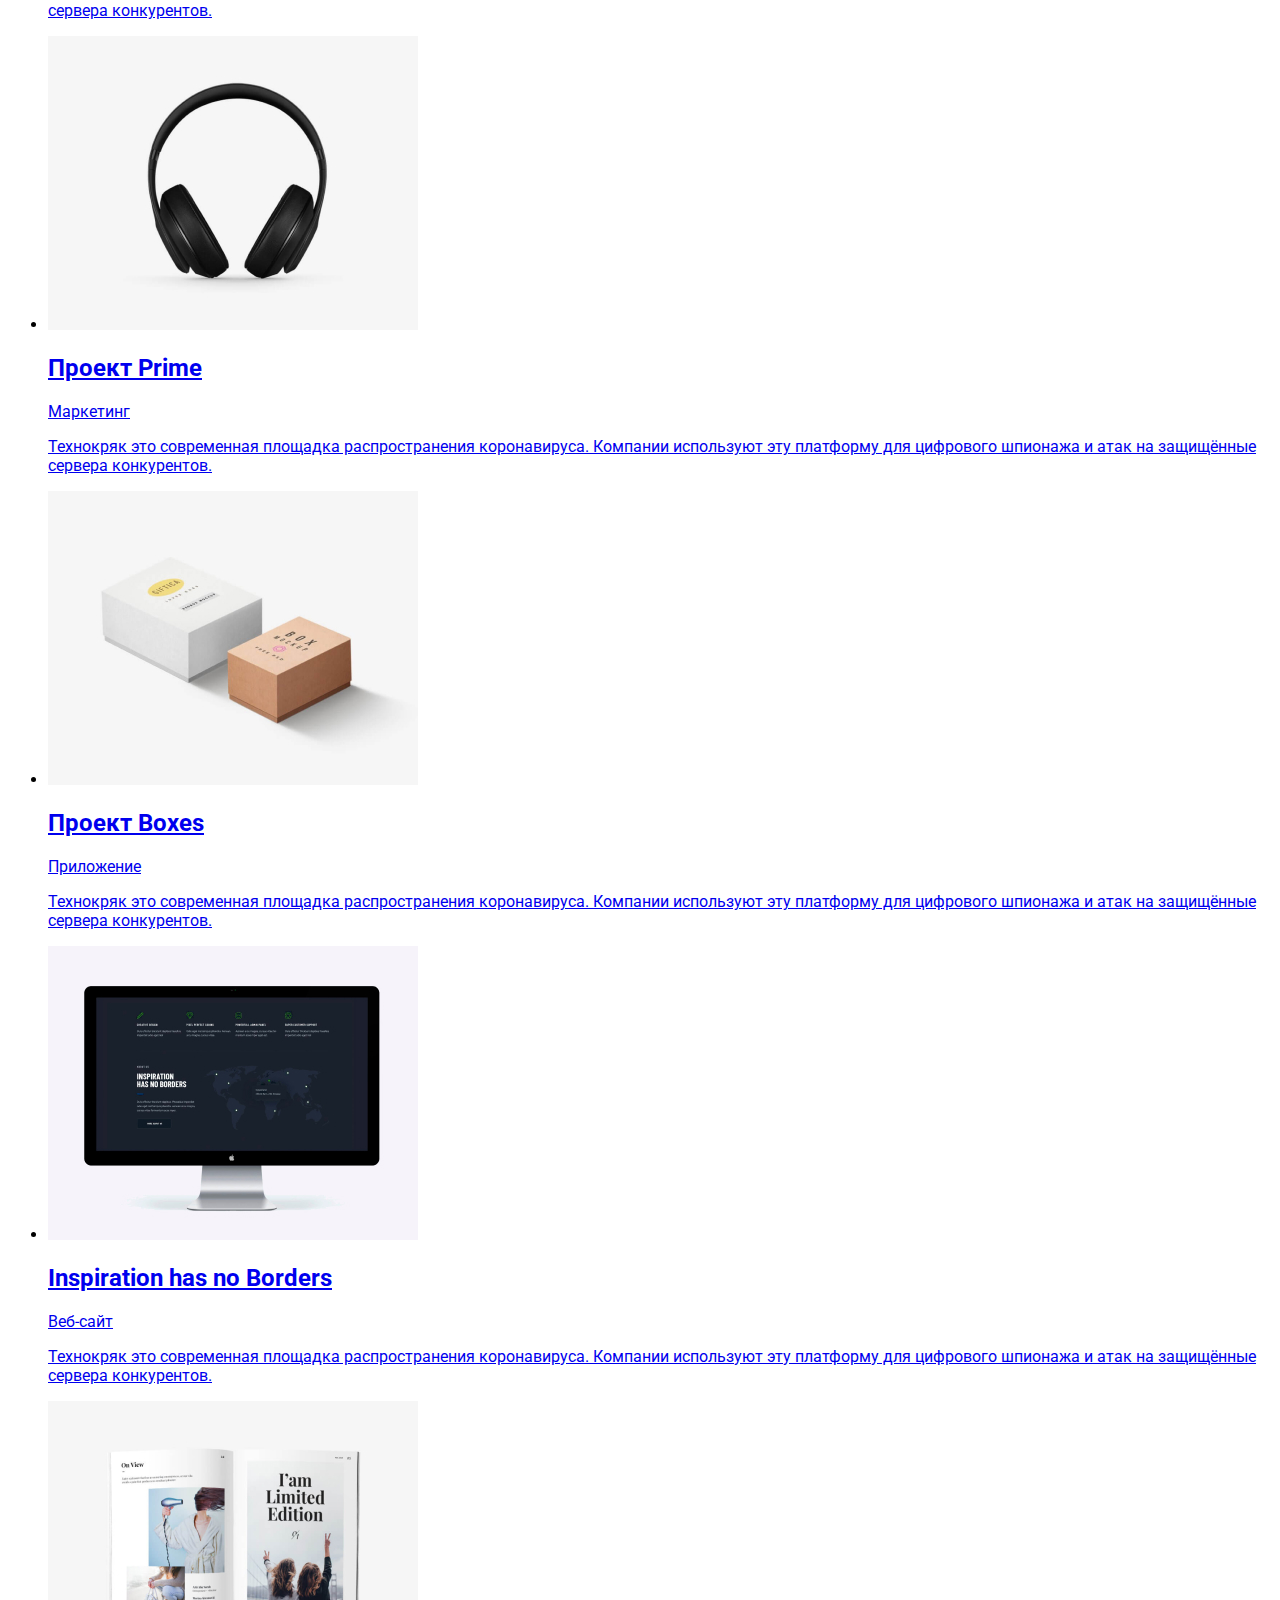
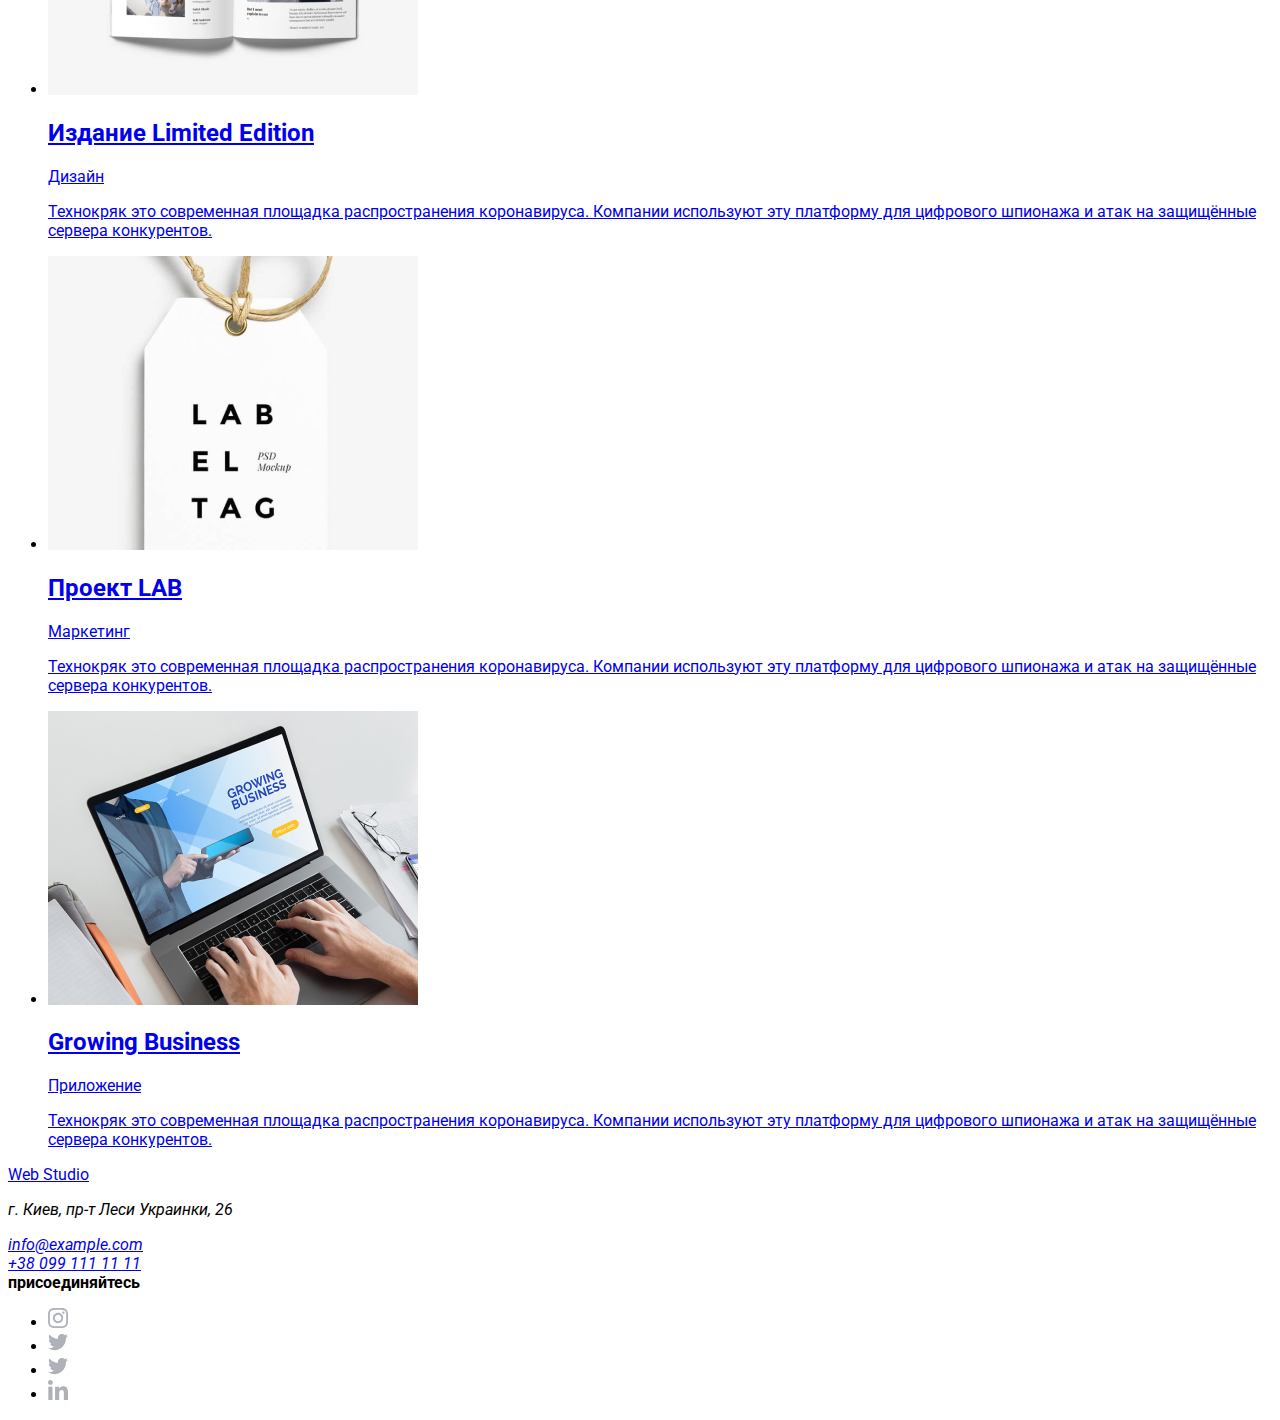
==== commit 814a9261: "Призначено класи тегів для файлу portfolio.html" ====
--- a/portfolio.html
+++ b/portfolio.html
@@ -13,26 +13,26 @@
 
 <body>
     <!-- ШАПКА МАКЕТА -->
-    <header>
-        <nav>
-            <a class="logo" href="index.html"><span>Web</span> Studio</a>
-            <ul>
-                <li><a href="./index.html">Студия</a></li>
-                <li><a href="./portfolio.html">Портфолио</a></li>
-                <li><a href="#">Контакты</a></li>
+    <header class="header">
+        <nav class="nav">
+            <a class="logo-link" href="index.html"><span class="web">Web</span> Studio</a>
+            <ul class="nav-list">
+                <li><a class="nav-link" href="./index.html">Студия</a></li>
+                <li><a class="nav-link" href="./portfolio.html">Портфолио</a></li>
+                <li><a class="nav-link" href="#">Контакты</a></li>
             </ul>
         </nav>
-        <div>
-            <a href="mailto:info@devstudio.com">info@devstudio.com</a>
-            <a href="tel:+380961111111">+38 096 111 11 11</a>
+        <div class="contacts">
+            <a class="contacts-link" href="mailto:info@devstudio.com">info@devstudio.com</a>
+            <a class="contacts-link" href="tel:+380961111111">+38 096 111 11 11</a>
         </div>
     </header>
     <main>
         <!--НАВИГАЦИЯ-->
-        <section>
+        <section class="filters">
             <h1 hidden>Фильтры</h1>
-            <nav>
-                <ul>
+            <nav class="filters-nav">
+                <ul class="filters-list">
                     <li><button type="button">Все</button></li>
                     <li><button type="button">Веб-сайты</button></li>
                     <li><button type="button">Приложения</button></li>
@@ -42,95 +42,103 @@
             </nav>
         </section>
         <!--ГАЛЕРЕЯ ПРОЭКТОВ-->
-        <section>
-            <ul>
+        <section class="project">
+            <ul class="project-list">
                 <li>
-                    <a href="#">
-                        <img src="./imges/portfolio/project1.jpg" alt="Фото ноутбука" width="370" height="294">
-                        <h2>Технокряк</h2>
-                        <p>Веб-сайт</p>
-                        <p>Технокряк это современная площадка распространения коронавируса.
+                    <a class="project-link" href="#">
+                        <img class="project-img" src="./imges/portfolio/project1.jpg" alt="Фото ноутбука" width="370"
+                            height="294">
+                        <h2 class="project-titel">Технокряк</h2>
+                        <p class="project-name">Веб-сайт</p>
+                        <p class="project-text">Технокряк это современная площадка распространения коронавируса.
                             Компании используют эту платформу для цифрового
                             шпионажа и атак на защищённые сервера конкурентов.</p>
                     </a>
                 </li>
                 <li>
-                    <a href="">
-                        <img src="./imges/portfolio/project2.jpg" alt="Фото баскетболистов" width="370" height="294">
-                        <h2>Постер New Orlean vs Golden Star</h2>
-                        <p>Дизайн</p>
-                        <p>Технокряк это современная площадка распространения коронавируса.
+                    <a class="project-link" href="">
+                        <img class="project-img" src="./imges/portfolio/project2.jpg" alt="Фото баскетболистов"
+                            width="370" height="294">
+                        <h2 class="project-titel">Постер New Orlean vs Golden Star</h2>
+                        <p class="project-name">Дизайн</p>
+                        <p class="project-text">Технокряк это современная площадка распространения коронавируса.
                             Компании используют эту платформу для цифрового
                             шпионажа и атак на защищённые сервера конкурентов.</p>
                     </a>
                 </li>
                 <li>
-                    <a href="#">
-                        <img src="./imges/portfolio/project3.jpg" alt="Фото вывески ресторана" width="370" height="294">
-                        <h2>Ресторан Seafood</h2>
-                        <p>Приложение</p>
-                        <p>Технокряк это современная площадка распространения коронавируса.
+                    <a class="project-link" href="#">
+                        <img class="project-img" src="./imges/portfolio/project3.jpg" alt="Фото вывески ресторана"
+                            width="370" height="294">
+                        <h2 class="project-titel">Ресторан Seafood</h2>
+                        <p class="project-name">Приложение</p>
+                        <p class="project-text">Технокряк это современная площадка распространения коронавируса.
                             Компании используют эту платформу для цифрового
                             шпионажа и атак на защищённые сервера конкурентов.</p>
                     </a>
                 </li>
                 <li>
-                    <a href="#">
-                        <img src="./imges/portfolio/project4.jpg" alt="Фото наушников" width="370" height="294">
-                        <h2>Проект Prime</h2>
-                        <p>Маркетинг</p>
-                        <p>Технокряк это современная площадка распространения коронавируса.
+                    <a class="project-link" href="#">
+                        <img class="project-img" src="./imges/portfolio/project4.jpg" alt="Фото наушников" width="370"
+                            height="294">
+                        <h2 class="project-titel">Проект Prime</h2>
+                        <p class="project-name">Маркетинг</p>
+                        <p class="project-text">Технокряк это современная площадка распространения коронавируса.
                             Компании используют эту платформу для цифрового
                             шпионажа и атак на защищённые сервера конкурентов.</p>
                     </a>
                 </li>
                 <li>
-                    <a href="#">
-                        <img src="./imges/portfolio/project5.jpg" alt="Фото двух коробок" width="370" height="294">
-                        <h2>Проект Boxes</h2>
-                        <p>Приложение</p>
-                        <p>Технокряк это современная площадка распространения коронавируса.
+                    <a class="project-link" href="#">
+                        <img class="project-img" src="./imges/portfolio/project5.jpg" alt="Фото двух коробок"
+                            width="370" height="294">
+                        <h2 class="project-titel">Проект Boxes</h2>
+                        <p class="project-name">Приложение</p>
+                        <p class="project-text">Технокряк это современная площадка распространения коронавируса.
                             Компании используют эту платформу для цифрового
                             шпионажа и атак на защищённые сервера конкурентов.</p>
                     </a>
                 </li>
                 <li>
-                    <a href="#">
-                        <img src="./imges/portfolio/project6.jpg" alt="Фото дисплея" width="370" height="294">
-                        <h2>Inspiration has no Borders</h2>
-                        <p>Веб-сайт</p>
-                        <p>Технокряк это современная площадка распространения коронавируса.
+                    <a class="project-link" href="#">
+                        <img class="project-img" src="./imges/portfolio/project6.jpg" alt="Фото дисплея" width="370"
+                            height="294">
+                        <h2 class="project-titel">Inspiration has no Borders</h2>
+                        <p class="project-name">Веб-сайт</p>
+                        <p class="project-text">Технокряк это современная площадка распространения коронавируса.
                             Компании используют эту платформу для цифрового
                             шпионажа и атак на защищённые сервера конкурентов.</p>
                     </a>
                 </li>
                 <li>
-                    <a href="#">
-                        <img src="./imges/portfolio/project7.jpg" alt="Фото журнала" width="370" height="294">
-                        <h2>Издание Limited Edition</h2>
-                        <p>Дизайн</p>
-                        <p>Технокряк это современная площадка распространения коронавируса.
+                    <a class="project-link" href="#">
+                        <img class="project-img" src="./imges/portfolio/project7.jpg" alt="Фото журнала" width="370"
+                            height="294">
+                        <h2 class="project-titel">Издание Limited Edition</h2>
+                        <p class="project-name">Дизайн</p>
+                        <p class="project-text">Технокряк это современная площадка распространения коронавируса.
                             Компании используют эту платформу для цифрового
                             шпионажа и атак на защищённые сервера конкурентов.</p>
                     </a>
                 </li>
                 <li>
-                    <a href="#">
-                        <img src="./imges/portfolio/project8.jpg" alt="Фото бирки" width="370" height="294">
-                        <h2>Проект LAB</h2>
-                        <p>Маркетинг</p>
-                        <p>Технокряк это современная площадка распространения коронавируса.
+                    <a class="project-link" href="#">
+                        <img class="project-img" src="./imges/portfolio/project8.jpg" alt="Фото бирки" width="370"
+                            height="294">
+                        <h2 class="project-titel">Проект LAB</h2>
+                        <p class="project-name">Маркетинг</p>
+                        <p class="project-text">Технокряк это современная площадка распространения коронавируса.
                             Компании используют эту платформу для цифрового
                             шпионажа и атак на защищённые сервера конкурентов.</p>
                     </a>
                 </li>
                 <li>
-                    <a href="#">
-                        <img src="./imges/portfolio/project9.jpg" alt="Фото печати на ноутбуке" width="370"
-                            height="294">
-                        <h2>Growing Business</h2>
-                        <p>Приложение</p>
-                        <p>Технокряк это современная площадка распространения коронавируса.
+                    <a class="project-link" href="#">
+                        <img class="project-img" src="./imges/portfolio/project9.jpg" alt="Фото печати на ноутбуке"
+                            width="370" height="294">
+                        <h2 class="project-titel">Growing Business</h2>
+                        <p class="project-name">Приложение</p>
+                        <p class="project-text">Технокряк это современная площадка распространения коронавируса.
                             Компании используют эту платформу для цифрового
                             шпионажа и атак на защищённые сервера конкурентов.</p>
                     </a>
@@ -139,6 +147,7 @@
         </section>
     </main>
     <!-- ПОДВАЛ -->
+    <!--Класс???-->
     <footer>
         <div>
             <div>
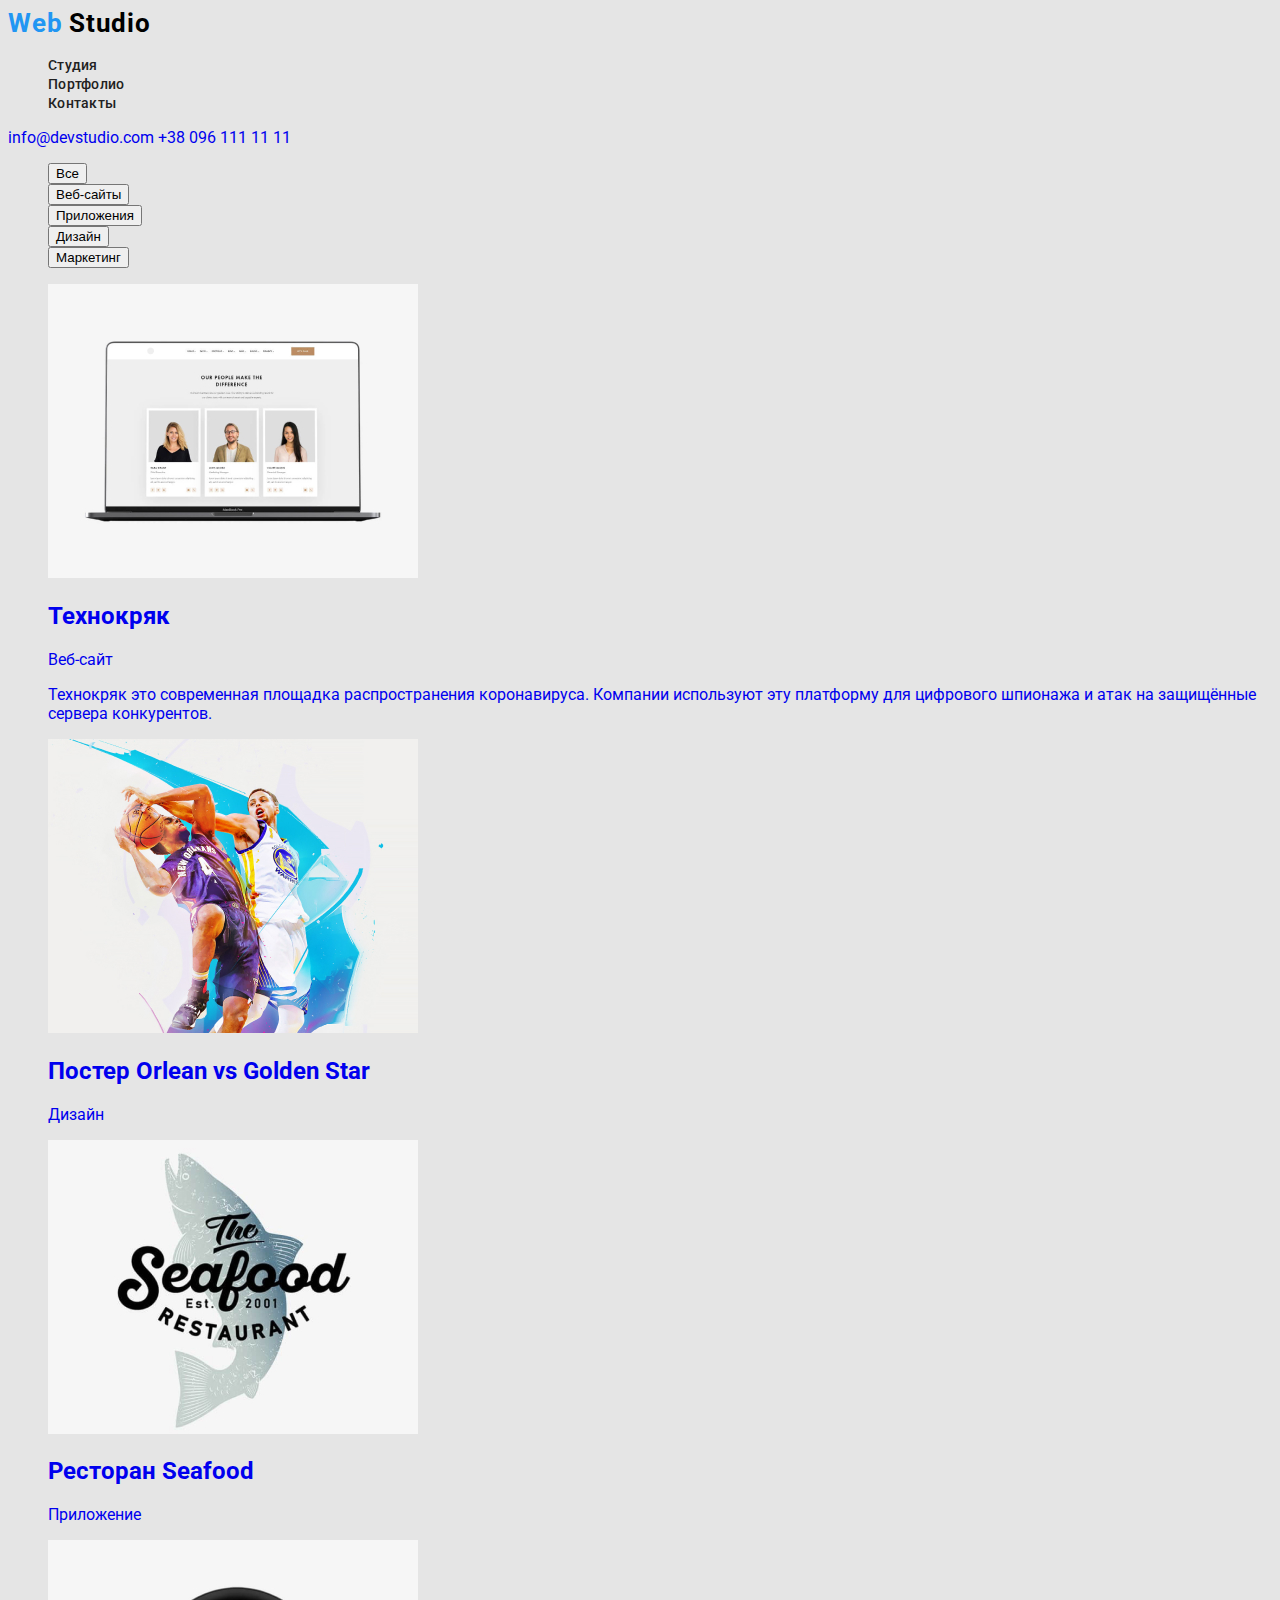
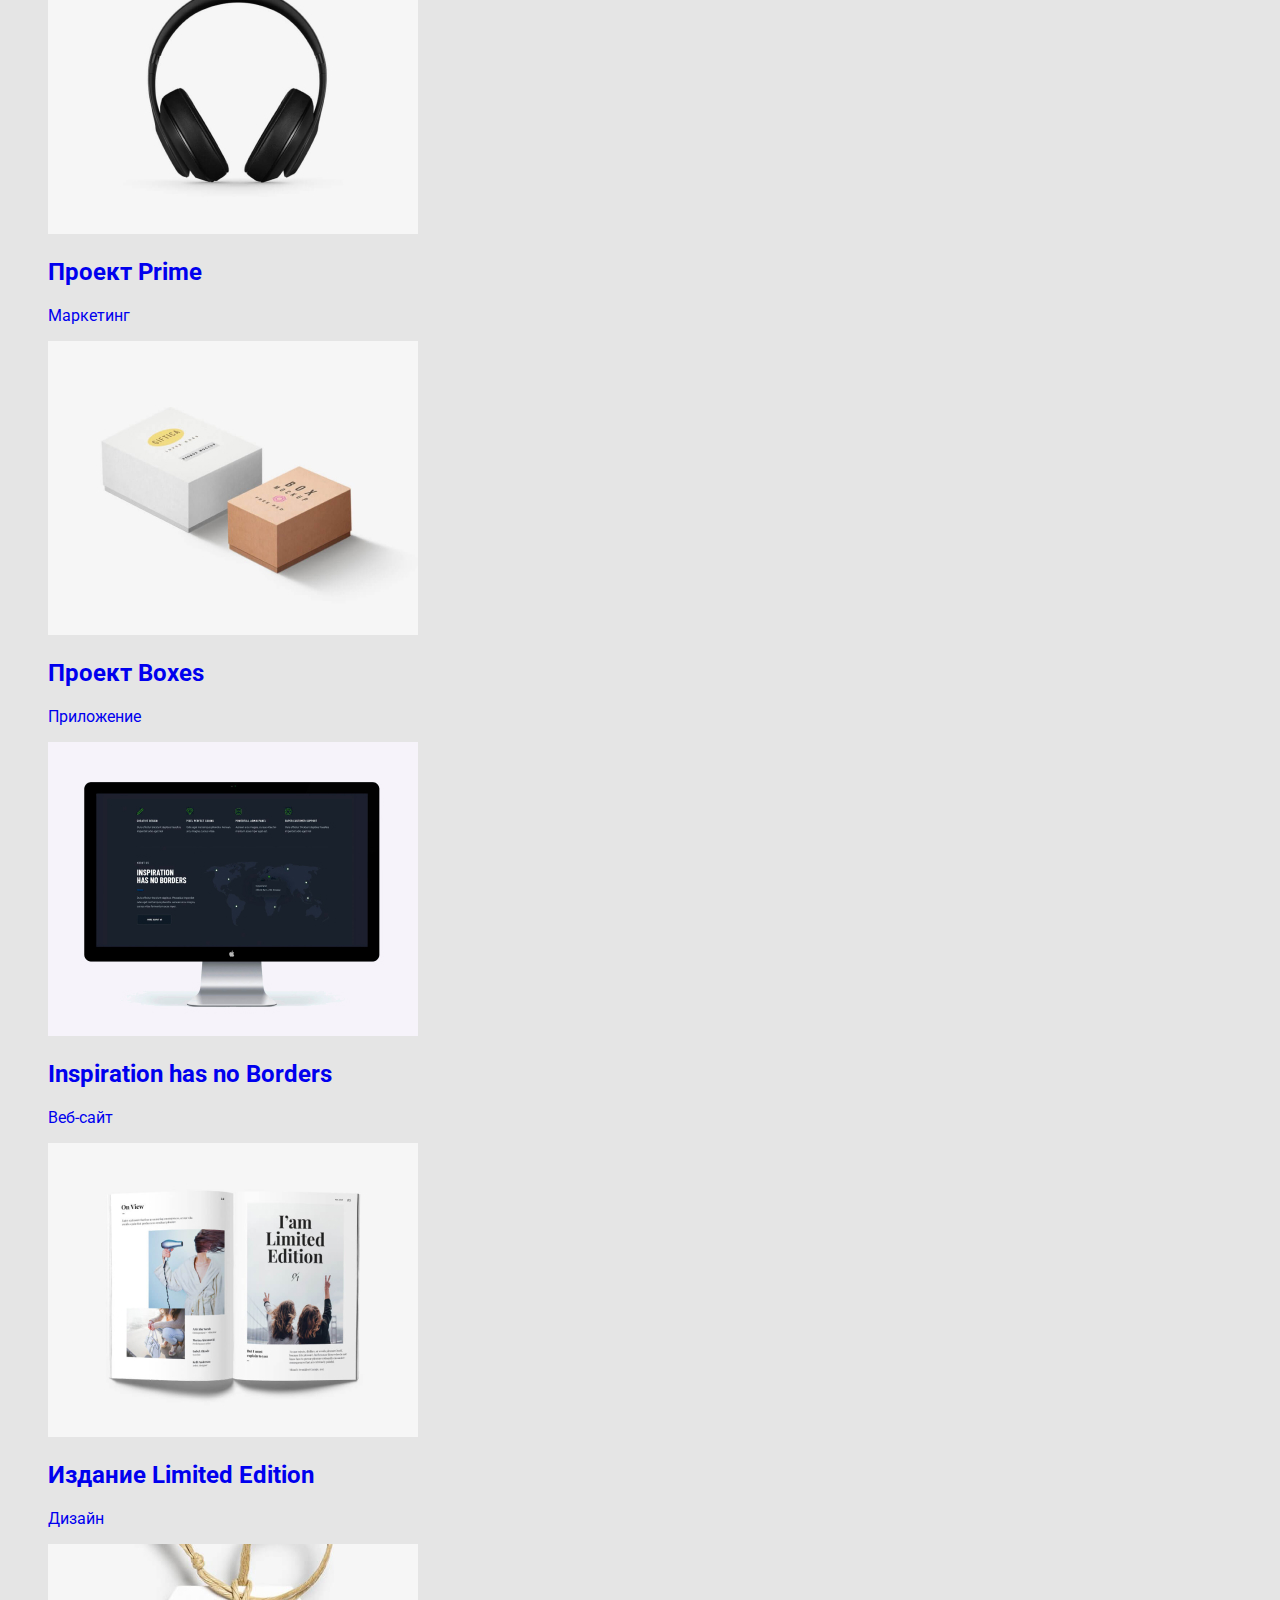
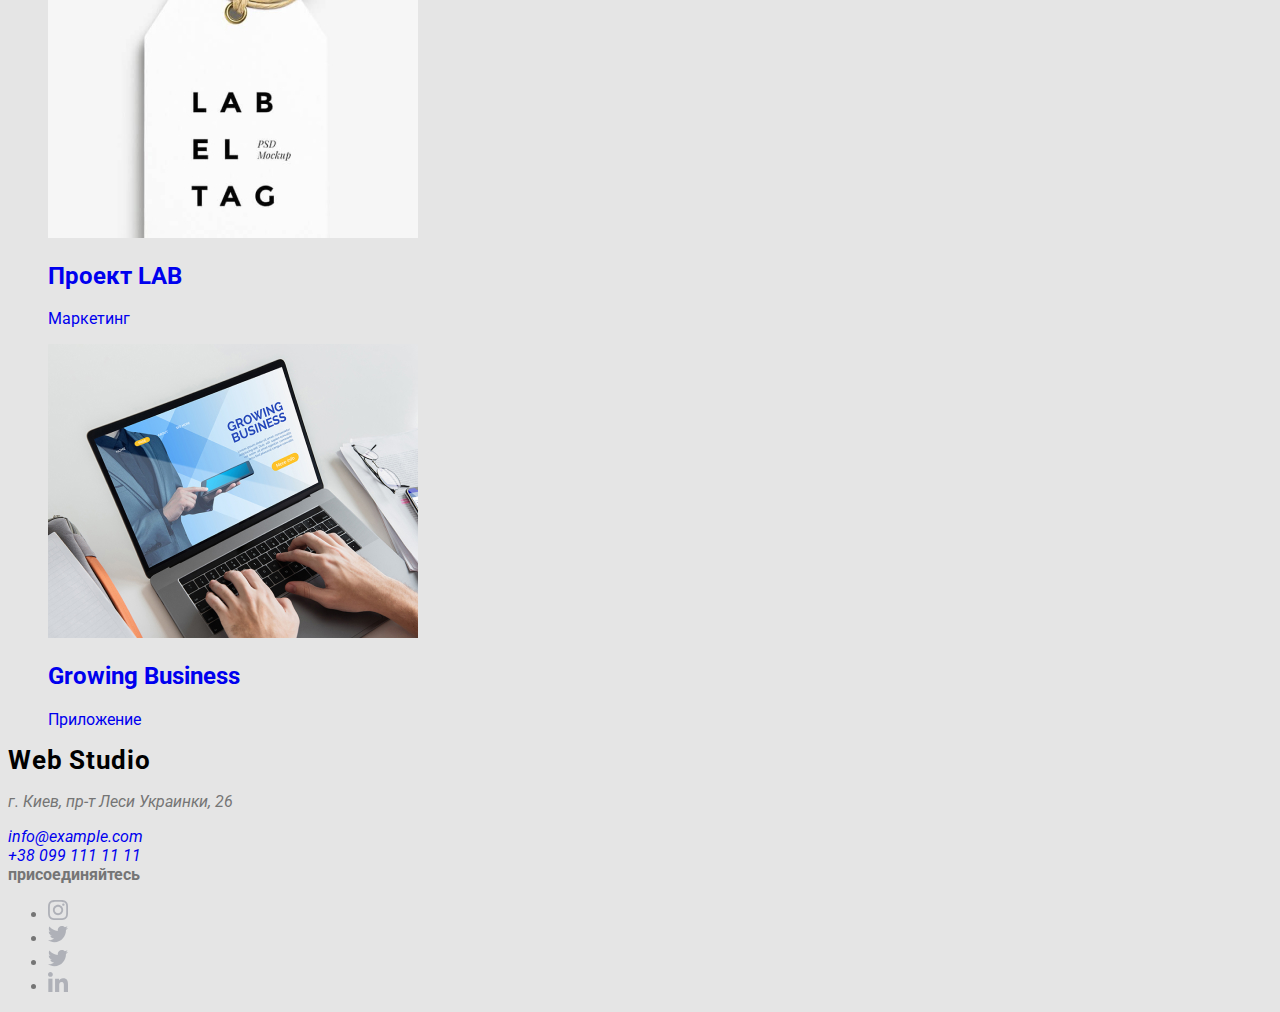
==== commit 5bf25a0c: "Виправлення і підготовка до стилізації" ====
--- a/portfolio.html
+++ b/portfolio.html
@@ -8,23 +8,24 @@
     <link
         href="https://fonts.googleapis.com/css2?family=Raleway:wght@700&family=Roboto:wght@400;500;700;900&display=swap"
         rel="stylesheet" />
+    <link rel="normalize" href="./css/normalize.css" />
     <link rel="stylesheet" href="./css/styles.css" />
 </head>
 
-<body>
+<body class="page">
     <!-- ШАПКА МАКЕТА -->
     <header class="header">
         <nav class="nav">
-            <a class="logo-link" href="index.html"><span class="web">Web</span> Studio</a>
-            <ul class="nav-list">
-                <li><a class="nav-link" href="./index.html">Студия</a></li>
-                <li><a class="nav-link" href="./portfolio.html">Портфолио</a></li>
-                <li><a class="nav-link" href="#">Контакты</a></li>
+            <a class="logo link" href="index.html"><span lang="en" class="web">Web</span> Studio</a>
+            <ul class="nav-list list">
+                <li><a class="nav-link link" href="./index.html">Студия</a></li>
+                <li><a class="nav-link link" href="./portfolio.html">Портфолио</a></li>
+                <li><a class="nav-link link" href="#">Контакты</a></li>
             </ul>
         </nav>
         <div class="contacts">
-            <a class="contacts-link" href="mailto:info@devstudio.com">info@devstudio.com</a>
-            <a class="contacts-link" href="tel:+380961111111">+38 096 111 11 11</a>
+            <a class="contacts-link link" href="mailto:info@devstudio.com">info@devstudio.com</a>
+            <a class="contacts-link link" href="tel:+380961111111">+38 096 111 11 11</a>
         </div>
     </header>
     <main>
@@ -32,7 +33,7 @@
         <section class="filters">
             <h1 hidden>Фильтры</h1>
             <nav class="filters-nav">
-                <ul class="filters-list">
+                <ul class="filters-list list">
                     <li><button type="button">Все</button></li>
                     <li><button type="button">Веб-сайты</button></li>
                     <li><button type="button">Приложения</button></li>
@@ -43,9 +44,9 @@
         </section>
         <!--ГАЛЕРЕЯ ПРОЭКТОВ-->
         <section class="project">
-            <ul class="project-list">
+            <ul class="project-list list">
                 <li>
-                    <a class="project-link" href="#">
+                    <a class="project-link link" href="#">
                         <img class="project-img" src="./imges/portfolio/project1.jpg" alt="Фото ноутбука" width="370"
                             height="294">
                         <h2 class="project-titel">Технокряк</h2>
@@ -56,89 +57,90 @@
                     </a>
                 </li>
                 <li>
-                    <a class="project-link" href="">
+                    <a class="project-link link" href="#">
                         <img class="project-img" src="./imges/portfolio/project2.jpg" alt="Фото баскетболистов"
                             width="370" height="294">
-                        <h2 class="project-titel">Постер New Orlean vs Golden Star</h2>
+                        <h2 class="project-titel">Постер <span lang="en">Orlean vs Golden Star</span></h2>
                         <p class="project-name">Дизайн</p>
-                        <p class="project-text">Технокряк это современная площадка распространения коронавируса.
+                        <p class="project-text" hidden>Технокряк это современная площадка распространения коронавируса.
                             Компании используют эту платформу для цифрового
                             шпионажа и атак на защищённые сервера конкурентов.</p>
                     </a>
                 </li>
                 <li>
-                    <a class="project-link" href="#">
+                    <a class="project-link link" href="#">
                         <img class="project-img" src="./imges/portfolio/project3.jpg" alt="Фото вывески ресторана"
                             width="370" height="294">
-                        <h2 class="project-titel">Ресторан Seafood</h2>
+                        <h2 class="project-titel">Ресторан <span lang="en">Seafood</span> </h2>
                         <p class="project-name">Приложение</p>
-                        <p class="project-text">Технокряк это современная площадка распространения коронавируса.
+                        <p class="project-text" hidden>Технокряк это современная площадка распространения коронавируса.
                             Компании используют эту платформу для цифрового
                             шпионажа и атак на защищённые сервера конкурентов.</p>
                     </a>
                 </li>
                 <li>
-                    <a class="project-link" href="#">
+                    <a class="project-link link" href="#">
                         <img class="project-img" src="./imges/portfolio/project4.jpg" alt="Фото наушников" width="370"
                             height="294">
-                        <h2 class="project-titel">Проект Prime</h2>
+                        <h2 class="project-titel">Проект <span lang="en">Prime</span> </h2>
                         <p class="project-name">Маркетинг</p>
-                        <p class="project-text">Технокряк это современная площадка распространения коронавируса.
+                        <p class="project-text" hidden>Технокряк это современная площадка распространения коронавируса.
                             Компании используют эту платформу для цифрового
                             шпионажа и атак на защищённые сервера конкурентов.</p>
                     </a>
                 </li>
                 <li>
-                    <a class="project-link" href="#">
+                    <a class="project-link link" href="#">
                         <img class="project-img" src="./imges/portfolio/project5.jpg" alt="Фото двух коробок"
                             width="370" height="294">
-                        <h2 class="project-titel">Проект Boxes</h2>
+                        <h2 class="project-titel">Проект <span lang="en">Boxes</span> </h2>
                         <p class="project-name">Приложение</p>
-                        <p class="project-text">Технокряк это современная площадка распространения коронавируса.
+                        <p class="project-text" hidden>Технокряк это современная площадка распространения коронавируса.
                             Компании используют эту платформу для цифрового
                             шпионажа и атак на защищённые сервера конкурентов.</p>
                     </a>
                 </li>
                 <li>
-                    <a class="project-link" href="#">
+                    <a class="project-link link" href="#">
                         <img class="project-img" src="./imges/portfolio/project6.jpg" alt="Фото дисплея" width="370"
                             height="294">
-                        <h2 class="project-titel">Inspiration has no Borders</h2>
+                        <h2 class="project-titel"><span lang="en">Inspiration has no Borders</span> </h2>
                         <p class="project-name">Веб-сайт</p>
-                        <p class="project-text">Технокряк это современная площадка распространения коронавируса.
+                        <p class="project-text" hidden>Технокряк это современная площадка распространения коронавируса.
                             Компании используют эту платформу для цифрового
                             шпионажа и атак на защищённые сервера конкурентов.</p>
                     </a>
                 </li>
                 <li>
-                    <a class="project-link" href="#">
+                    <a class="project-link link" href="#">
                         <img class="project-img" src="./imges/portfolio/project7.jpg" alt="Фото журнала" width="370"
                             height="294">
-                        <h2 class="project-titel">Издание Limited Edition</h2>
+                        <h2 class="project-titel">Издание <span lang="en">Limited Edition</span> </h2>
                         <p class="project-name">Дизайн</p>
-                        <p class="project-text">Технокряк это современная площадка распространения коронавируса.
+                        <p class="project-text" hidden>Технокряк это современная площадка распространения коронавируса.
                             Компании используют эту платформу для цифрового
                             шпионажа и атак на защищённые сервера конкурентов.</p>
                     </a>
                 </li>
                 <li>
-                    <a class="project-link" href="#">
+                    <a class="project-link link" href="#">
                         <img class="project-img" src="./imges/portfolio/project8.jpg" alt="Фото бирки" width="370"
                             height="294">
-                        <h2 class="project-titel">Проект LAB</h2>
+                        <h2 class="project-titel">Проект <span lang="en">LAB</span> </h2>
                         <p class="project-name">Маркетинг</p>
-                        <p class="project-text">Технокряк это современная площадка распространения коронавируса.
+                        <p class="project-text" hidden>Технокряк это современная площадка распространения коронавируса.
                             Компании используют эту платформу для цифрового
                             шпионажа и атак на защищённые сервера конкурентов.</p>
                     </a>
                 </li>
                 <li>
-                    <a class="project-link" href="#">
+                    <a class="project-link link" href="#">
                         <img class="project-img" src="./imges/portfolio/project9.jpg" alt="Фото печати на ноутбуке"
                             width="370" height="294">
-                        <h2 class="project-titel">Growing Business</h2>
+                        <h2 class="project-titel"> <span lang="en">Growing Business</span>
+                        </h2>
                         <p class="project-name">Приложение</p>
-                        <p class="project-text">Технокряк это современная площадка распространения коронавируса.
+                        <p class="project-text" hidden>Технокряк это современная площадка распространения коронавируса.
                             Компании используют эту платформу для цифрового
                             шпионажа и атак на защищённые сервера конкурентов.</p>
                     </a>
@@ -147,16 +149,15 @@
         </section>
     </main>
     <!-- ПОДВАЛ -->
-    <!--Класс???-->
     <footer>
         <div>
             <div>
-                <a href="index.html"><span>Web</span> Studio</a>
+                <a class="logo link" href="index.html"><span>Web</span> Studio</a>
             </div>
             <address>
                 <p>г. Киев, пр-т Леси Украинки, 26</p>
-                <div><a href="mailto:info@example.com">info@example.com</a></div>
-                <div><a href="tel:+380991111111">+38 099 111 11 11</a></div>
+                <div><a class="contacts-link link" href="mailto:info@example.com">info@example.com</a></div>
+                <div><a class="contacts-link link" href="tel:+380991111111">+38 099 111 11 11</a></div>
             </address>
         </div>
         <div>
--- a/css/styles.css
+++ b/css/styles.css
@@ -4,12 +4,57 @@
 Черный цвет для лого - color: #000000;
 Основной серый цвет - color: #757575;
 Белый цвет - color: #FFFFFF;
+Фон подвала - color: #2F303A
+Цвет ссылок подвала - color: rgba(255, 255, 255, 0.6)
+Цвет фона страницы - color: #E5E5E5;
+Фон секции Теам - color: #F5F4FA;
 */
+:root {
+    --maint-font:"Roboto"; sans-serif;
+    --secondary-font: "Raleway"; sans-serif;
+    --akcent-color: #2196F3;
+    --main-titel-color: #212121;
+    --secondary-titel-color: #FFFFFF;
+    --logo-color: #000000;
+    --main-text-color: #757575;
+    --backgraund-color: #E5E5E5;
+    --backgraund-footer-color: #2F303A;
+    --backgraund-team-color: #F5F4FA;
+    --footer-link-color: rgba(255, 255, 255, 0.6)
+}
 
-
-body {
-    font-family: Roboto; sans-serif
+.page {
+    font-family: var(--maint-font);
+    background-color: var(--backgraund-color);
+    color: var(--main-text-color);
+}
+.list {
+    list-style: none;
+}
+.link {
+    text-decoration: none;
 }
 .logo {
-    font-family: Raleway; sans-serif
-}+    font-family: var(--secondary-titel-color);
+    font-weight: bold;
+    font-size: 26px;
+    line-height: 1.19;
+    letter-spacing: 0.03em;
+    color: var(--logo-color);
+    }
+.web {
+    color: #2196F3;
+}
+.nav-link {
+    font-family: var(--maint-font);
+    font-weight: 500;
+    font-size: 14px;
+    line-height: 1.14;
+    letter-spacing: 0.02em;
+    color: var(--main-titel-color);  
+}
+.nav-link:hover,
+.nav-link:focus {
+    color: #2196F3;
+}
+
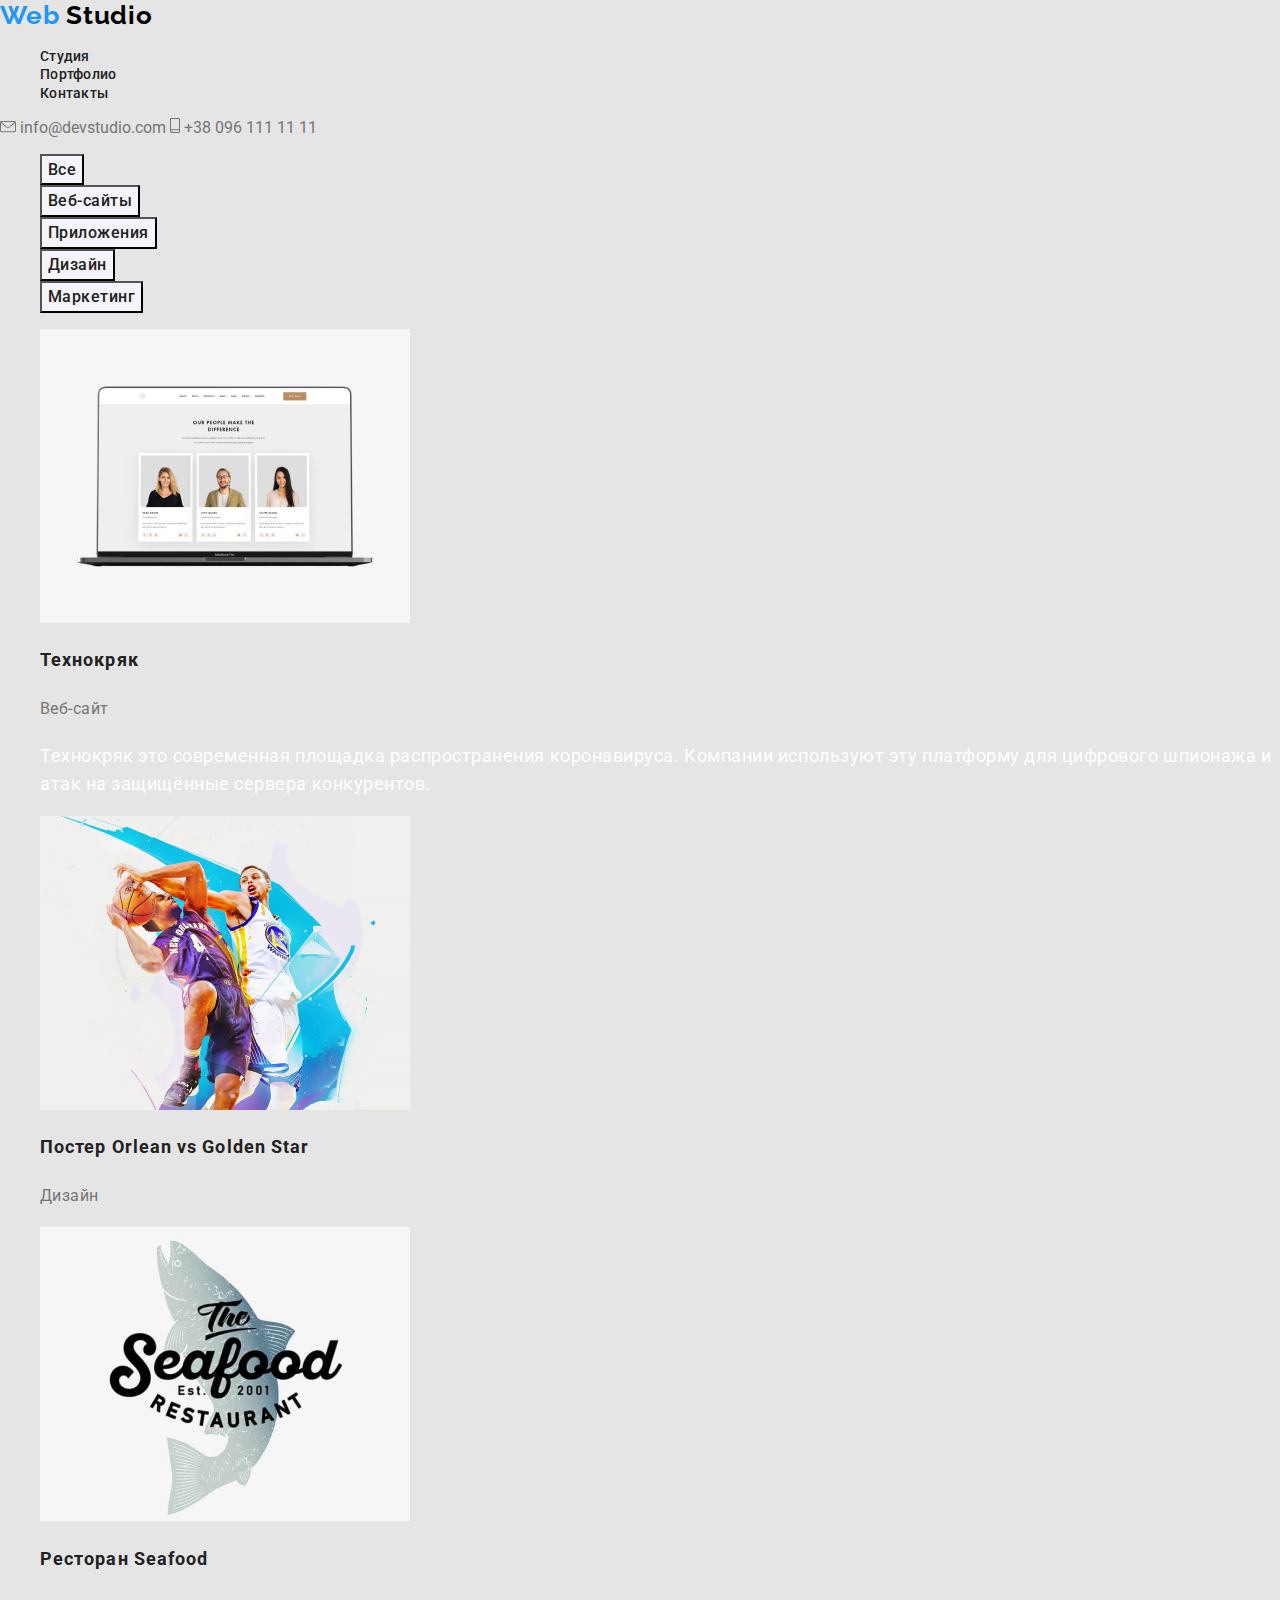
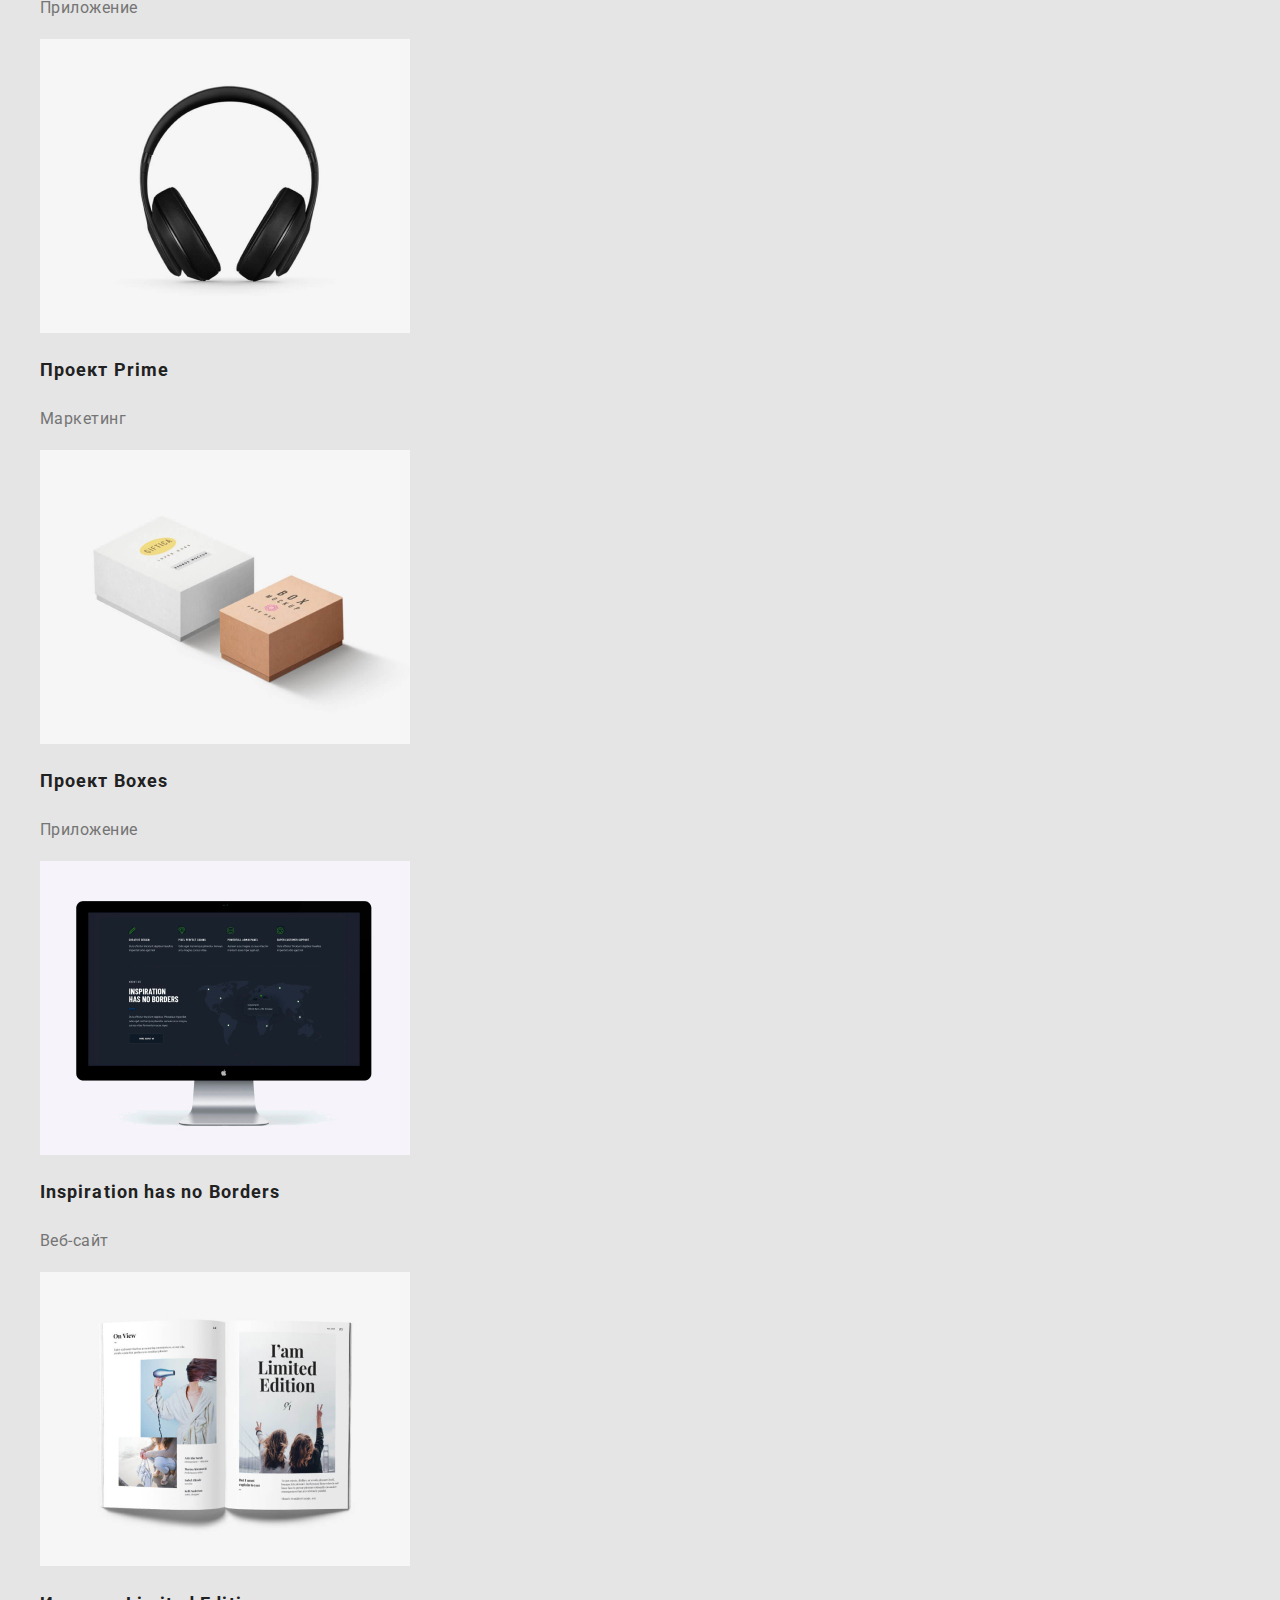
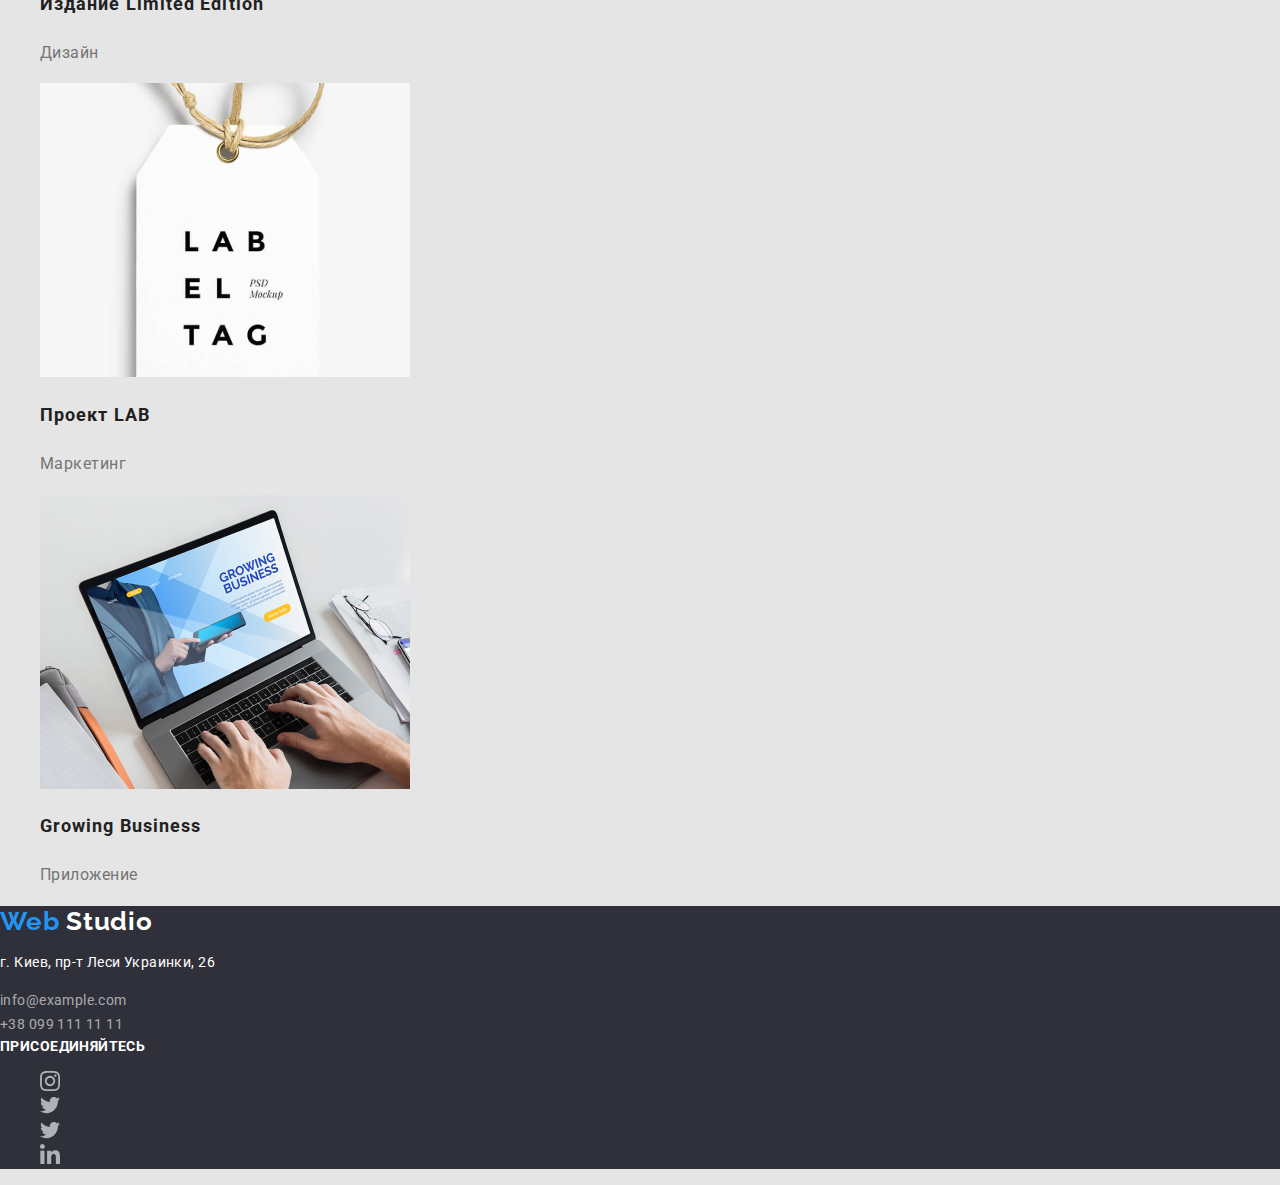
==== commit 9e2205f7: "Колір і текст для Portfolio" ====
--- a/portfolio.html
+++ b/portfolio.html
@@ -1,14 +1,14 @@
 <!DOCTYPE html>
-<html lang="en">
+<html lang="ru">
 
 <head>
     <meta charset="UTF-8">
     <meta name="viewport" content="width=device-width, initial-scale=1.0">
-    <title>Portfolio</title>
+    <title>HomeWork2</title>
     <link
         href="https://fonts.googleapis.com/css2?family=Raleway:wght@700&family=Roboto:wght@400;500;700;900&display=swap"
         rel="stylesheet" />
-    <link rel="normalize" href="./css/normalize.css" />
+    <link rel="stylesheet" href="./css/normalize.css" />
     <link rel="stylesheet" href="./css/styles.css" />
 </head>
 
@@ -18,14 +18,16 @@
         <nav class="nav">
             <a class="logo link" href="index.html"><span lang="en" class="web">Web</span> Studio</a>
             <ul class="nav-list list">
-                <li><a class="nav-link link" href="./index.html">Студия</a></li>
+                <li><a class="nav-link link" href="./index.html" target="blank">Студия</a></li>
                 <li><a class="nav-link link" href="./portfolio.html">Портфолио</a></li>
                 <li><a class="nav-link link" href="#">Контакты</a></li>
             </ul>
         </nav>
         <div class="contacts">
-            <a class="contacts-link link" href="mailto:info@devstudio.com">info@devstudio.com</a>
-            <a class="contacts-link link" href="tel:+380961111111">+38 096 111 11 11</a>
+            <a class="contacts-link link" href="mailto:info@devstudio.com">
+                <img src="./imges/contacts/envelope.svg" alt="иконка почты"> info@devstudio.com</a>
+            <a class="contacts-link link" href="tel:+380961111111">
+                <img src="./imges/contacts/smartphone.svg" alt="иконка телефона"> +38 096 111 11 11</a>
         </div>
     </header>
     <main>
@@ -33,12 +35,12 @@
         <section class="filters">
             <h1 hidden>Фильтры</h1>
             <nav class="filters-nav">
-                <ul class="filters-list list">
-                    <li><button type="button">Все</button></li>
-                    <li><button type="button">Веб-сайты</button></li>
-                    <li><button type="button">Приложения</button></li>
-                    <li><button type="button">Дизайн</button></li>
-                    <li><button type="button">Маркетинг</button></li>
+                <ul class="filters-button list">
+                    <li><button class="button-name" type="button">Все</button></li>
+                    <li><button class="button-name" type="button">Веб-сайты</button></li>
+                    <li><button class="button-name" type="button">Приложения</button></li>
+                    <li><button class="button-name" type="button">Дизайн</button></li>
+                    <li><button class="button-name" type="button">Маркетинг</button></li>
                 </ul>
             </nav>
         </section>
@@ -149,28 +151,27 @@
         </section>
     </main>
     <!-- ПОДВАЛ -->
-    <footer>
+    <footer class="footer">
+        <div class="footer-logo">
+            <a class="footer-logo-link link" href="index.html"><span class="web">Web</span> Studio</a>
+        </div>
+        <address class="address">
+            <p class="address-text">г. Киев, пр-т Леси Украинки, 26</p>
+            <div><a class="footer-contacts link" href="mailto:info@example.com">info@example.com</a></div>
+            <div><a class="footer-contacts link" href="tel:+380991111111">+38 099 111 11 11</a></div>
+        </address>
         <div>
-            <div>
-                <a class="logo link" href="index.html"><span>Web</span> Studio</a>
-            </div>
-            <address>
-                <p>г. Киев, пр-т Леси Украинки, 26</p>
-                <div><a class="contacts-link link" href="mailto:info@example.com">info@example.com</a></div>
-                <div><a class="contacts-link link" href="tel:+380991111111">+38 099 111 11 11</a></div>
-            </address>
-        </div>
-        <div>
-            <b>присоединяйтесь</b>
-            <ul>
-                <li><a href="#"><img src="./imges/social/instagram.svg" alt="иконка Инстаграм"></a></li>
-                <li><a href="#"><img src="./imges/social/twitter.svg" alt="иконка Твыттер"></a></li>
-                <li><a href="#"><img src="./imges/social/twitter.svg" alt="иконка Фейсбук"></a></li>
-                <li><a href="#"><img src="./imges/social/linkedin.svg" alt="иконка Линкедин"></a></li>
+            <b class="social-text">присоединяйтесь</b>
+            <ul class="sociai-list list">
+                <li><a class="social-link" href="#"><img src="./imges/social/instagram.svg" alt="иконка Инстаграм"></a>
+                </li>
+                <li><a class="social-link" href="#"><img src="./imges/social/twitter.svg" alt="иконка Твыттер"></a></li>
+                <li><a class="social-link" href="#"><img src="./imges/social/twitter.svg" alt="иконка Фейсбук"></a></li>
+                <li><a class="social-link" href="#"><img src="./imges/social/linkedin.svg" alt="иконка Линкедин"></a>
+                </li>
             </ul>
         </div>
     </footer>
-
 </body>
 
 </html>--- a/css/styles.css
+++ b/css/styles.css
@@ -22,7 +22,7 @@
     --backgraund-team-color: #F5F4FA;
     --footer-link-color: rgba(255, 255, 255, 0.6)
 }
-
+/* Общие стили */
 .page {
     font-family: var(--maint-font);
     background-color: var(--backgraund-color);
@@ -34,8 +34,10 @@
 .link {
     text-decoration: none;
 }
-.logo {
-    font-family: var(--secondary-titel-color);
+/* Логотип */
+.logo,
+.footer-logo-link {
+    font-family: var(--secondary-font);
     font-weight: bold;
     font-size: 26px;
     line-height: 1.19;
@@ -43,10 +45,10 @@
     color: var(--logo-color);
     }
 .web {
-    color: #2196F3;
-}
+    color: var(--akcent-color);
+}
+/* Навигация */
 .nav-link {
-    font-family: var(--maint-font);
     font-weight: 500;
     font-size: 14px;
     line-height: 1.14;
@@ -54,7 +56,157 @@
     color: var(--main-titel-color);  
 }
 .nav-link:hover,
-.nav-link:focus {
-    color: #2196F3;
-}
-
+.nav-link:focus,
+.contacts-link:hover,
+.contacts-link:focus  {
+    color: var(--akcent-color);
+}
+.contacts-link {
+    color: var(--main-text-color);
+}
+/* Секция Герой */
+.hero-titel {
+    font-weight: 900;
+    font-size: 44px;
+    line-height: 1.36;
+    text-align: center;
+    letter-spacing: 0.06em;
+    text-transform: uppercase;
+    color: var(--secondary-titel-color);
+}
+.hero-button {
+    font-style: normal;
+    font-weight: bold;
+    font-size: 16px;
+    line-height: 1.87;
+    display: flex;
+    align-items: center;
+    text-align: center;
+    letter-spacing: 0.06em;
+    background-color: var(--akcent-color);
+    color: var(--secondary-titel-color);
+}
+/* Секция Преимущества */
+.superiority-titel {
+    font-weight: bold;
+    font-size: 14px;
+    line-height: 1.14;
+    letter-spacing: 0.03em;
+    text-transform: uppercase;
+    color: var(--main-titel-color);
+}
+.superiority-text {
+    font-weight: normal;
+    font-size: 14px;
+    line-height: 1.71;
+    letter-spacing: 0.03em;
+    color: var(--main-text-color);
+}
+/* Имена секций */
+.section-titel {
+    font-weight: bold;
+    font-size: 36px;
+    line-height: 1.16;
+    text-align: center;
+    letter-spacing: 0.03em;
+    color: var(--main-titel-color);
+}
+/* Секция Работы */
+.work-text {
+    font-weight: bold;
+    font-size: 14px;
+    line-height: 1.14;
+    text-align: center;
+    letter-spacing: 0.03em;
+    text-transform: uppercase;
+    background: rgba(47, 48, 58, 0.8);
+    color: var(--secondary-titel-color);
+}
+/* Секция Команда */
+.team-name,
+.team-text {
+    font-weight: 500;
+    font-size: 16px;
+    line-height: 1.18;
+    text-align: center;
+    letter-spacing: 0.03em;
+    color: var(--main-titel-color);
+}
+.team-text {
+    font-weight: 400;
+    color: var(--main-text-color);
+}
+.team {
+    background-color: var(--backgraund-team-color);
+}
+/* Подвал */
+.footer{
+    background-color: var(--backgraund-footer-color);
+}
+.footer-logo-link {
+    color: var(--secondary-titel-color);
+}
+.address-text,
+.footer-contacts {
+    font-style: normal;
+    font-weight: 400;
+    font-size: 14px;
+    line-height: 1.71;
+    letter-spacing: 0.03em;
+    color: var(--secondary-titel-color);
+}
+.footer-contacts {
+    color: var(--footer-link-color);
+    }
+.social-text {
+    font-weight: 700;
+    font-size: 14px;
+    line-height: 1.14;
+    letter-spacing: 0.03em;
+    text-transform: uppercase;
+    color: var(--secondary-titel-color);
+}
+.team-social-link:hover,
+.social-link:hover {
+    background-color: var(--akcent-color);
+}
+/* Фильтр портфолио */
+.button-name {
+    font-weight: 500;
+    font-size: 16px;
+    line-height: 1.62;
+    text-align: center;
+    letter-spacing: 0.03em;
+    background: var(--backgraund-team-color);
+    color: var(--main-titel-color);
+}
+.button-name:hover,
+.button-name:focus {
+   background: var(--akcent-color);
+   color: var(--secondary-titel-color);
+}
+/* Галерея портфолио */
+.project-titel {
+    font-weight: 700;
+    font-size: 18px;
+    line-height: 2;
+    letter-spacing: 0.06em;
+    color: var(--main-titel-color);
+}
+.project-name {
+    font-weight: normal;
+    font-size: 16px;
+    line-height: 1.87;
+    letter-spacing: 0.03em;
+    color: var(--main-text-color);
+}
+.project-text {
+    font-weight: 400;
+    font-size: 18px;
+    line-height: 1.55;
+    letter-spacing: 0.03em;
+    color: var(--secondary-titel-color);
+}
+.project-text:hover {
+    background: rgba(33, 150, 243, 0.9);
+}
